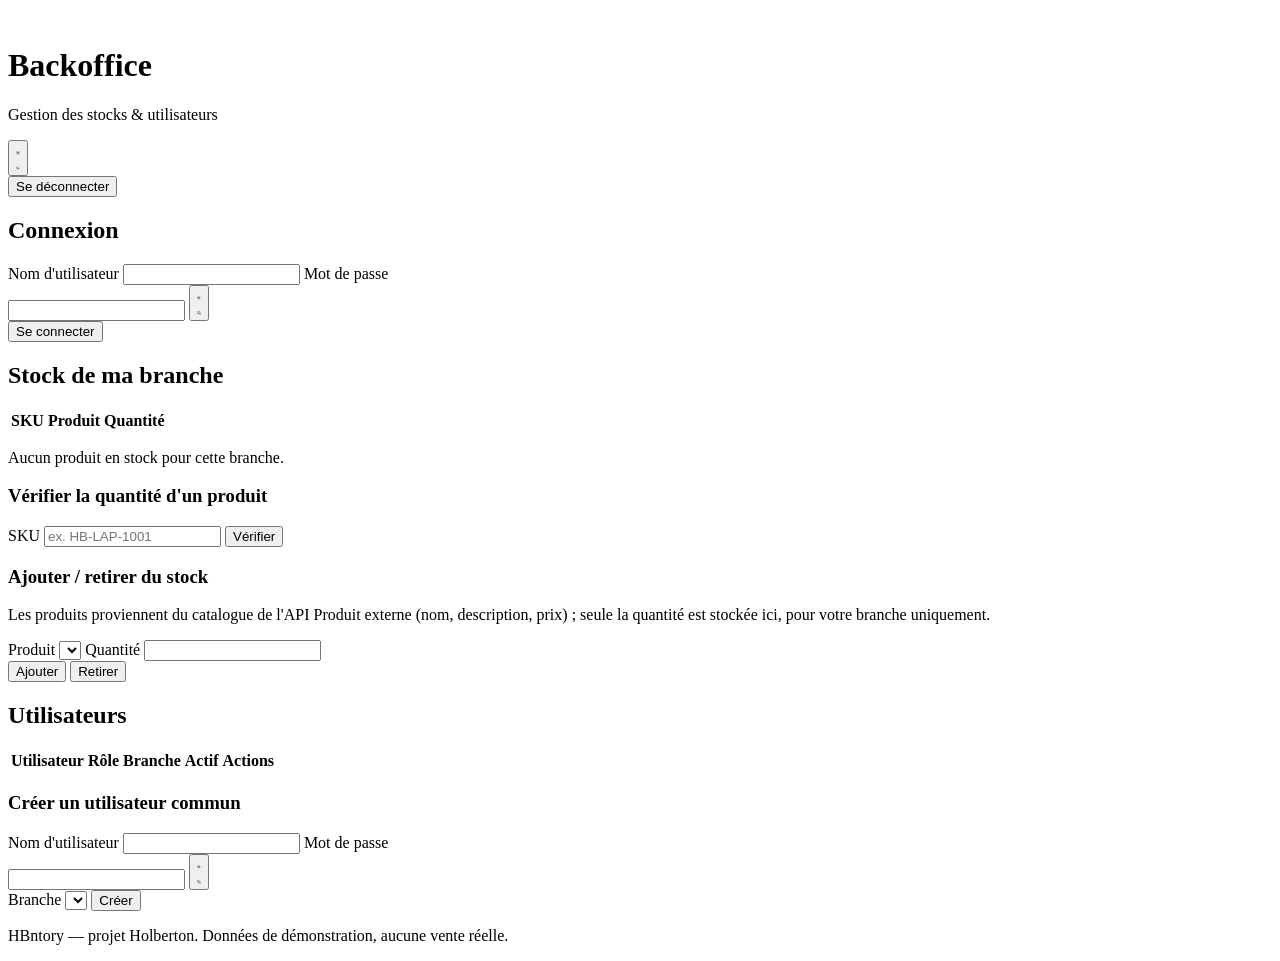
==== backoffice/static/index.html @ 3dfb03be "feat: implement modal for admin actions and enhance user feedback with badges" ====
<!doctype html>
<html lang="fr">
<head>
<meta charset="utf-8">
<meta name="viewport" content="width=device-width, initial-scale=1">
<title>HBntory — Backoffice</title>
<link rel="icon" type="image/svg+xml" href="/static/logo.svg">
<link rel="stylesheet" href="/static/style.css">
</head>
<body>

<header class="site-header">
  <div class="header-inner">
    <div class="brand">
      <img class="brand-mark" src="/static/logo.svg" alt="" aria-hidden="true">
      <div class="brand-text">
        <h1>Backoffice</h1>
        <p class="tagline">Gestion des stocks &amp; utilisateurs</p>
      </div>
    </div>

    <div class="header-actions">
      <button type="button" id="theme-toggle" class="icon-btn" aria-label="Changer de thème">
        <svg class="icon-sun" viewBox="0 0 24 24" fill="none" stroke="currentColor" stroke-width="2" stroke-linecap="round">
          <circle cx="12" cy="12" r="4"/>
          <path d="M12 2v2M12 20v2M4.9 4.9l1.4 1.4M17.7 17.7l1.4 1.4M2 12h2M20 12h2M4.9 19.1l1.4-1.4M17.7 6.3l1.4-1.4"/>
        </svg>
        <svg class="icon-moon" viewBox="0 0 24 24" fill="none" stroke="currentColor" stroke-width="2" stroke-linecap="round" stroke-linejoin="round">
          <path d="M20 14.5A8.5 8.5 0 1 1 9.5 4a7 7 0 0 0 10.5 10.5Z"/>
        </svg>
      </button>

      <div id="user-info" class="hidden user-info">
        <span id="user-label"></span>
        <button id="logout-btn" class="btn-ghost">Se déconnecter</button>
      </div>
    </div>
  </div>
</header>

<main>

  <section id="login-view" class="login-shell">
    <div class="panel login-card">
      <h2>Connexion</h2>
      <form id="login-form">
        <label>Nom d'utilisateur
          <input type="text" id="login-username" autocomplete="username" required>
        </label>
        <label>Mot de passe
          <div class="password-field">
            <input type="password" id="login-password" autocomplete="current-password" required>
            <button type="button" class="toggle-password" data-target="login-password" aria-label="Afficher le mot de passe" aria-pressed="false">
              <svg class="icon-eye" viewBox="0 0 24 24" fill="none" stroke="currentColor" stroke-width="2" stroke-linecap="round" stroke-linejoin="round">
                <path d="M1 12s4-7 11-7 11 7 11 7-4 7-11 7-11-7-11-7Z"/>
                <circle cx="12" cy="12" r="3"/>
              </svg>
              <svg class="icon-eye-off" viewBox="0 0 24 24" fill="none" stroke="currentColor" stroke-width="2" stroke-linecap="round" stroke-linejoin="round">
                <path d="M17.94 17.94A10.94 10.94 0 0 1 12 19c-7 0-11-7-11-7a21.6 21.6 0 0 1 5.06-5.94M9.9 4.24A10.94 10.94 0 0 1 12 4c7 0 11 7 11 7a21.6 21.6 0 0 1-2.16 3.19M1 1l22 22"/>
              </svg>
            </button>
          </div>
        </label>
        <button type="submit">Se connecter</button>
      </form>
      <p id="login-error" class="error"></p>
    </div>
  </section>

  <section id="common-view" class="hidden">
    <div id="branch-banner" class="banner"></div>

    <div class="panel">
      <h2>Stock de ma branche</h2>
      <div class="table-wrap">
        <table id="stock-table">
          <thead><tr><th>SKU</th><th>Produit</th><th>Quantité</th></tr></thead>
          <tbody></tbody>
        </table>
      </div>
      <p id="stock-empty" class="hidden status">Aucun produit en stock pour cette branche.</p>
    </div>

    <div class="panel">
      <h3>Vérifier la quantité d'un produit</h3>
      <form id="check-form" class="inline-form">
        <label>SKU <input type="text" id="check-sku" placeholder="ex. HB-LAP-1001" required></label>
        <button type="submit">Vérifier</button>
      </form>
      <p id="check-result"></p>
    </div>

    <div class="panel">
      <h3>Ajouter / retirer du stock</h3>
      <p class="hint">
        Les produits proviennent du catalogue de l'API Produit externe
        (nom, description, prix) ; seule la quantité est stockée ici, pour
        votre branche uniquement.
      </p>
      <form id="stock-form">
        <label>Produit
          <select id="stock-product" required></select>
        </label>
        <label>Quantité <input type="number" id="stock-quantity" min="1" step="1" required></label>
        <div class="button-row">
          <button type="button" id="stock-add-btn">Ajouter</button>
          <button type="button" id="stock-remove-btn" class="secondary">Retirer</button>
        </div>
      </form>
      <p id="stock-message"></p>
    </div>
  </section>

  <section id="admin-view" class="hidden">
    <div class="panel">
      <h2>Utilisateurs</h2>
      <div class="table-wrap">
        <table id="users-table">
          <thead>
            <tr><th>Utilisateur</th><th>Rôle</th><th>Branche</th><th>Actif</th><th>Actions</th></tr>
          </thead>
          <tbody></tbody>
        </table>
      </div>
      <p id="admin-message"></p>
    </div>

    <div class="panel">
      <h3>Créer un utilisateur commun</h3>
      <form id="create-user-form">
        <label>Nom d'utilisateur <input type="text" id="new-username" required></label>
        <label>Mot de passe
          <div class="password-field">
            <input type="password" id="new-password" minlength="8" required>
            <button type="button" class="toggle-password" data-target="new-password" aria-label="Afficher le mot de passe" aria-pressed="false">
              <svg class="icon-eye" viewBox="0 0 24 24" fill="none" stroke="currentColor" stroke-width="2" stroke-linecap="round" stroke-linejoin="round">
                <path d="M1 12s4-7 11-7 11 7 11 7-4 7-11 7-11-7-11-7Z"/>
                <circle cx="12" cy="12" r="3"/>
              </svg>
              <svg class="icon-eye-off" viewBox="0 0 24 24" fill="none" stroke="currentColor" stroke-width="2" stroke-linecap="round" stroke-linejoin="round">
                <path d="M17.94 17.94A10.94 10.94 0 0 1 12 19c-7 0-11-7-11-7a21.6 21.6 0 0 1 5.06-5.94M9.9 4.24A10.94 10.94 0 0 1 12 4c7 0 11 7 11 7a21.6 21.6 0 0 1-2.16 3.19M1 1l22 22"/>
              </svg>
            </button>
          </div>
        </label>
        <label>Branche <select id="new-branch" required></select></label>
        <button type="submit">Créer</button>
      </form>
      <p id="create-user-message"></p>
    </div>
  </section>

</main>

<dialog id="modal" class="modal">
  <form id="modal-form">
    <h3 id="modal-title"></h3>
    <div id="modal-body"></div>
    <p id="modal-error" class="error"></p>
    <div class="button-row modal-actions">
      <button type="button" id="modal-cancel" class="secondary">Annuler</button>
      <button type="submit" id="modal-confirm-btn">Confirmer</button>
    </div>
  </form>
</dialog>

<footer class="site-footer">
  <p>HBntory — projet Holberton. Données de démonstration, aucune vente réelle.</p>
</footer>

<script src="/static/app.js"></script>
</body>
</html>
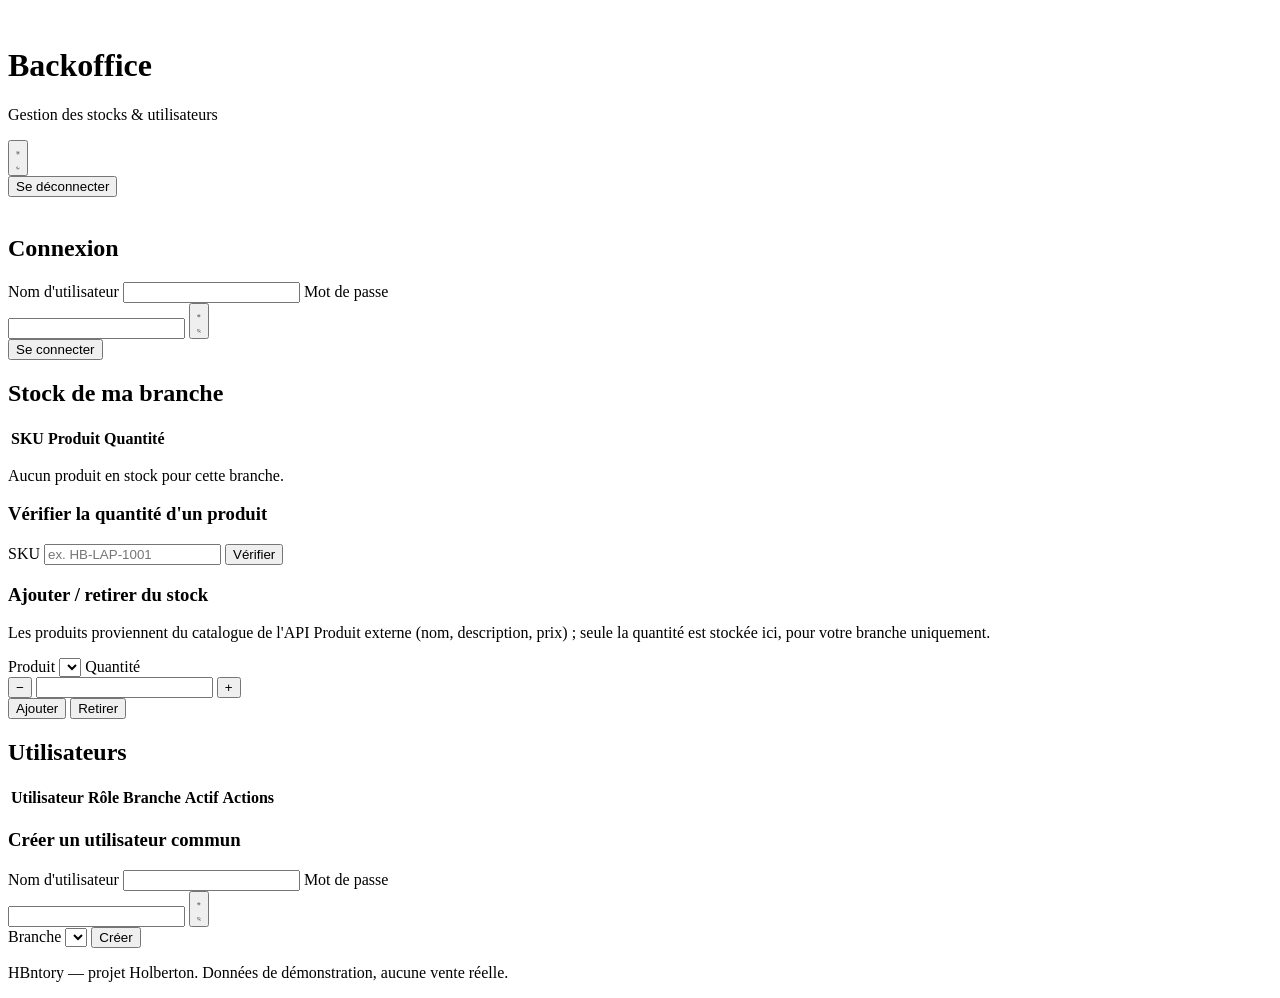
==== commit 43190b1c: "feat: enhance stock management UI with quantity stepper and loading skeletons" ====
--- a/backoffice/static/index.html
+++ b/backoffice/static/index.html
@@ -42,6 +42,7 @@
 
   <section id="login-view" class="login-shell">
     <div class="panel login-card">
+      <img class="login-logo" src="/static/logo.svg" alt="" aria-hidden="true">
       <h2>Connexion</h2>
       <form id="login-form">
         <label>Nom d'utilisateur
@@ -101,7 +102,13 @@
         <label>Produit
           <select id="stock-product" required></select>
         </label>
-        <label>Quantité <input type="number" id="stock-quantity" min="1" step="1" required></label>
+        <label>Quantité
+          <div class="quantity-stepper">
+            <button type="button" class="stepper-btn" id="stock-quantity-dec" aria-label="Diminuer">−</button>
+            <input type="number" id="stock-quantity" min="1" step="1" required>
+            <button type="button" class="stepper-btn" id="stock-quantity-inc" aria-label="Augmenter">+</button>
+          </div>
+        </label>
         <div class="button-row">
           <button type="button" id="stock-add-btn">Ajouter</button>
           <button type="button" id="stock-remove-btn" class="secondary">Retirer</button>
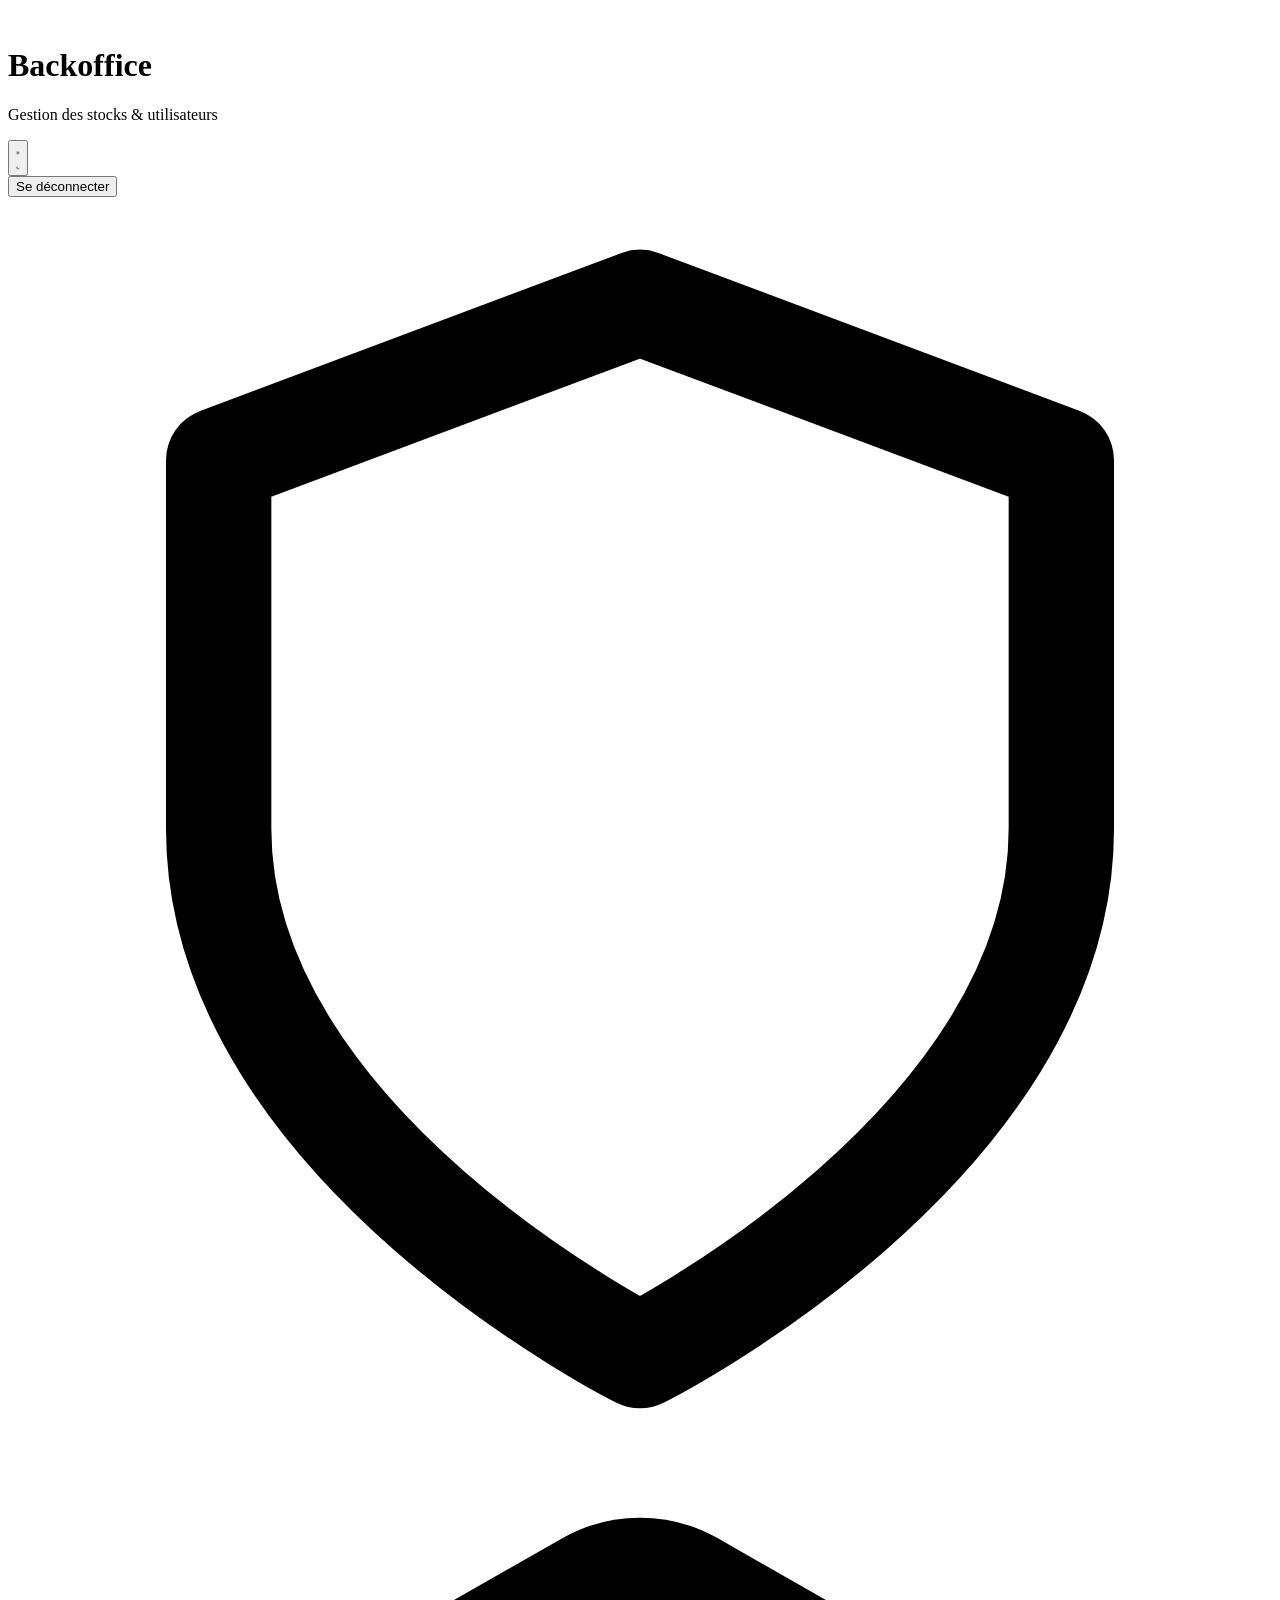
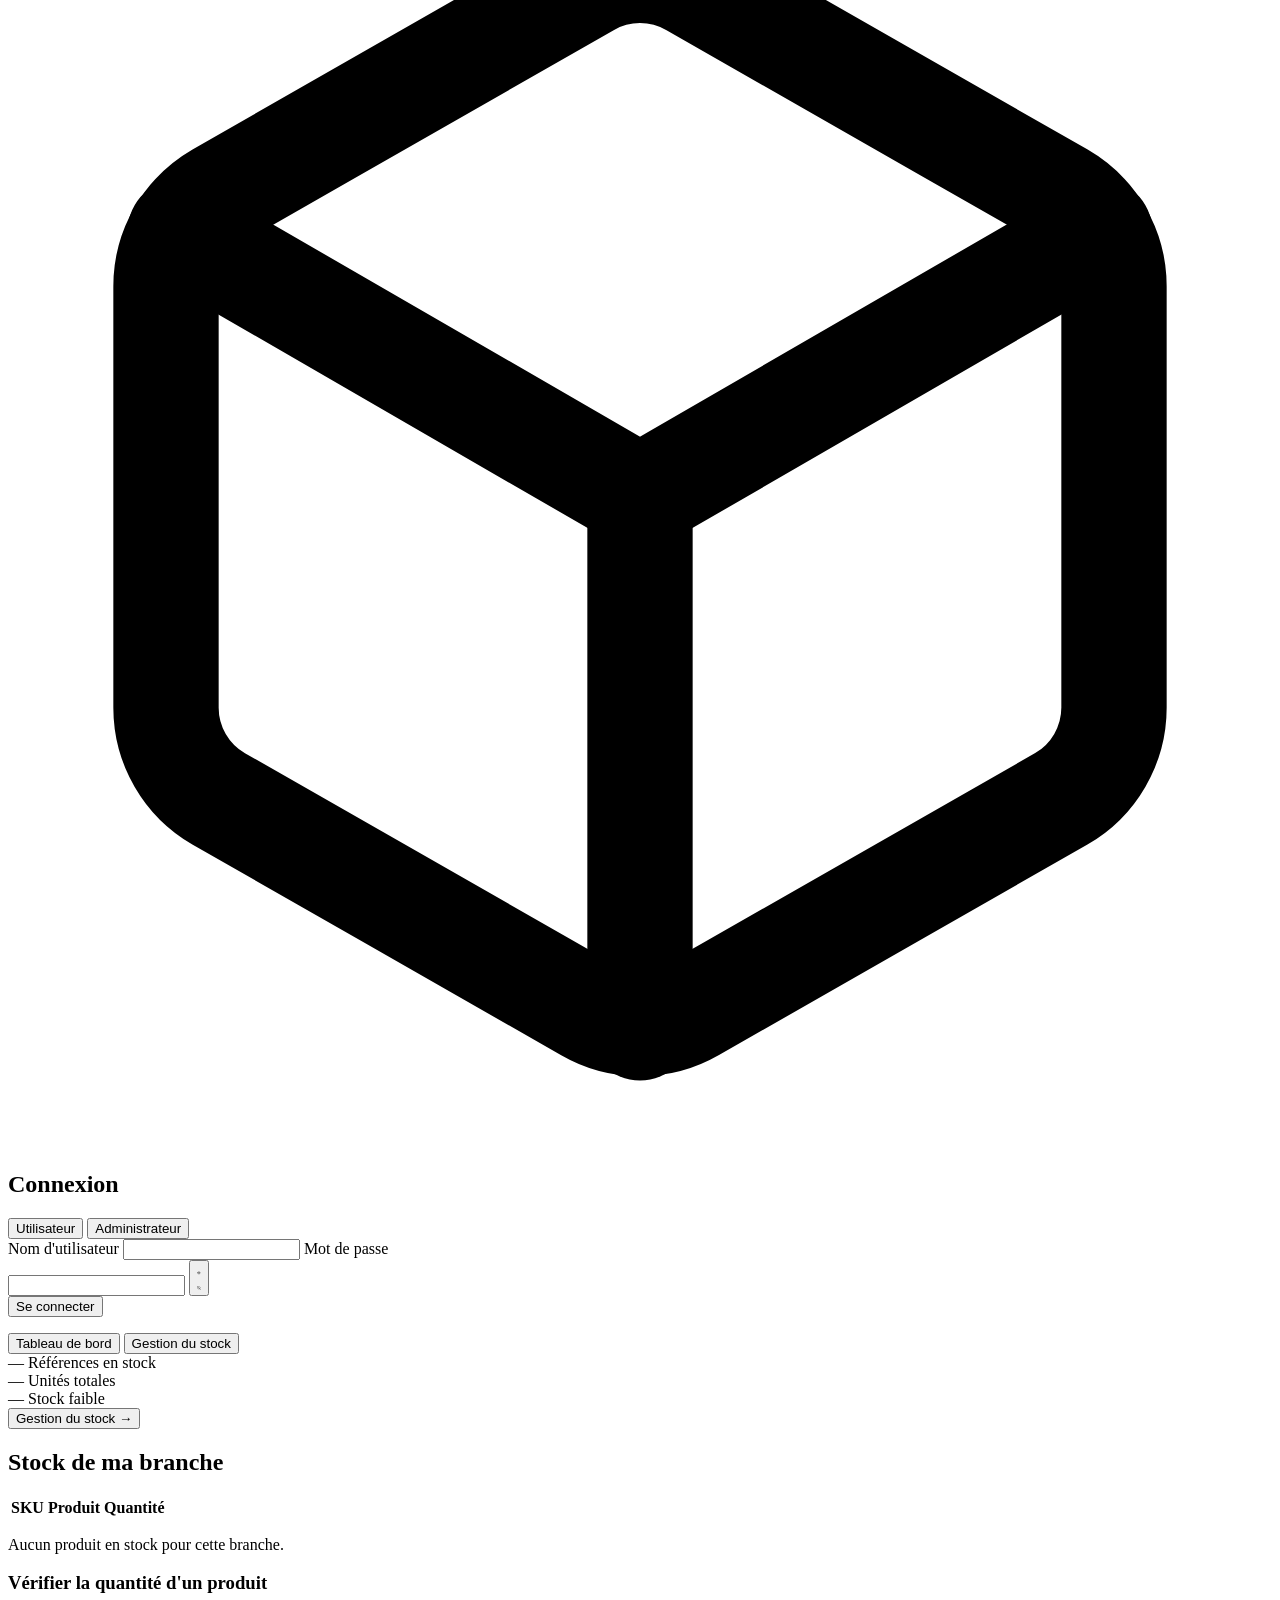
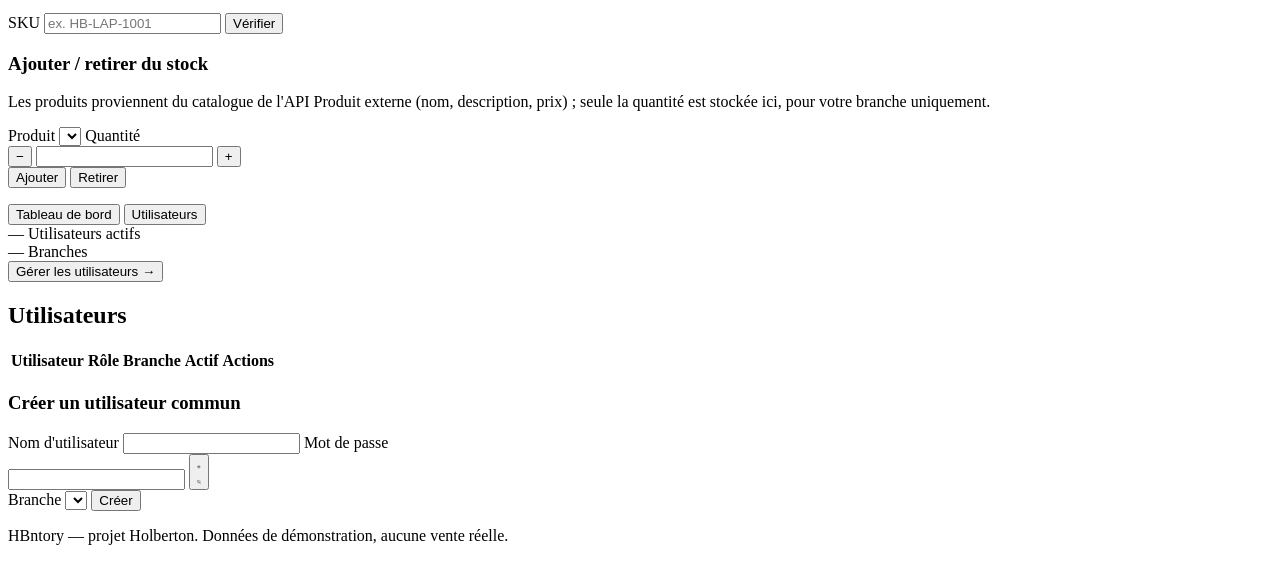
==== commit c4b5987a: "feat: implement login role toggle and section navigation for admin and common users" ====
--- a/backoffice/static/index.html
+++ b/backoffice/static/index.html
@@ -40,10 +40,26 @@
 
 <main>
 
+  <div id="role-banner" class="role-banner hidden">
+    <svg class="role-icon-admin" viewBox="0 0 24 24" fill="none" stroke="currentColor" stroke-width="2" stroke-linecap="round" stroke-linejoin="round">
+      <path d="M12 22s8-4 8-10V5l-8-3-8 3v7c0 6 8 10 8 10z"/>
+    </svg>
+    <svg class="role-icon-common" viewBox="0 0 24 24" fill="none" stroke="currentColor" stroke-width="2" stroke-linecap="round" stroke-linejoin="round">
+      <path d="M21 16V8a2 2 0 0 0-1-1.73l-7-4a2 2 0 0 0-2 0l-7 4A2 2 0 0 0 3 8v8a2 2 0 0 0 1 1.73l7 4a2 2 0 0 0 2 0l7-4A2 2 0 0 0 21 16z"/>
+      <polyline points="3.27 6.96 12 12.01 20.73 6.96"/>
+      <line x1="12" y1="22.08" x2="12" y2="12"/>
+    </svg>
+    <span id="role-banner-text"></span>
+  </div>
+
   <section id="login-view" class="login-shell">
     <div class="panel login-card">
       <img class="login-logo" src="/static/logo.svg" alt="" aria-hidden="true">
       <h2>Connexion</h2>
+      <div class="login-role-toggle" role="group" aria-label="Type de connexion">
+        <button type="button" class="role-toggle-btn active" data-role="user" aria-pressed="true">Utilisateur</button>
+        <button type="button" class="role-toggle-btn" data-role="admin" aria-pressed="false">Administrateur</button>
+      </div>
       <form id="login-form">
         <label>Nom d'utilisateur
           <input type="text" id="login-username" autocomplete="username" required>
@@ -69,91 +85,135 @@
   </section>
 
   <section id="common-view" class="hidden">
-    <div id="branch-banner" class="banner"></div>
-
-    <div class="panel">
-      <h2>Stock de ma branche</h2>
-      <div class="table-wrap">
-        <table id="stock-table">
-          <thead><tr><th>SKU</th><th>Produit</th><th>Quantité</th></tr></thead>
-          <tbody></tbody>
-        </table>
-      </div>
-      <p id="stock-empty" class="hidden status">Aucun produit en stock pour cette branche.</p>
-    </div>
-
-    <div class="panel">
-      <h3>Vérifier la quantité d'un produit</h3>
-      <form id="check-form" class="inline-form">
-        <label>SKU <input type="text" id="check-sku" placeholder="ex. HB-LAP-1001" required></label>
-        <button type="submit">Vérifier</button>
-      </form>
-      <p id="check-result"></p>
-    </div>
-
-    <div class="panel">
-      <h3>Ajouter / retirer du stock</h3>
-      <p class="hint">
-        Les produits proviennent du catalogue de l'API Produit externe
-        (nom, description, prix) ; seule la quantité est stockée ici, pour
-        votre branche uniquement.
-      </p>
-      <form id="stock-form">
-        <label>Produit
-          <select id="stock-product" required></select>
-        </label>
-        <label>Quantité
-          <div class="quantity-stepper">
-            <button type="button" class="stepper-btn" id="stock-quantity-dec" aria-label="Diminuer">−</button>
-            <input type="number" id="stock-quantity" min="1" step="1" required>
-            <button type="button" class="stepper-btn" id="stock-quantity-inc" aria-label="Augmenter">+</button>
+    <nav class="view-nav" id="common-nav">
+      <button type="button" class="nav-btn active" data-view="dashboard">Tableau de bord</button>
+      <button type="button" class="nav-btn" data-view="stock">Gestion du stock</button>
+    </nav>
+
+    <div id="common-page-dashboard" class="view-page">
+      <div class="dashboard-grid">
+        <div class="stat-card">
+          <span class="stat-value" id="stat-common-skus">—</span>
+          <span class="stat-label">Références en stock</span>
+        </div>
+        <div class="stat-card">
+          <span class="stat-value" id="stat-common-units">—</span>
+          <span class="stat-label">Unités totales</span>
+        </div>
+        <div class="stat-card" data-tone="warn">
+          <span class="stat-value" id="stat-common-low">—</span>
+          <span class="stat-label">Stock faible</span>
+        </div>
+      </div>
+      <button type="button" id="go-to-stock-btn">Gestion du stock →</button>
+    </div>
+
+    <div id="common-page-stock" class="view-page hidden">
+      <div class="panel">
+        <h2>Stock de ma branche</h2>
+        <div class="table-wrap">
+          <table id="stock-table">
+            <thead><tr><th>SKU</th><th>Produit</th><th>Quantité</th></tr></thead>
+            <tbody></tbody>
+          </table>
+        </div>
+        <p id="stock-empty" class="hidden status">Aucun produit en stock pour cette branche.</p>
+      </div>
+
+      <div class="panel">
+        <h3>Vérifier la quantité d'un produit</h3>
+        <form id="check-form" class="inline-form">
+          <label>SKU <input type="text" id="check-sku" placeholder="ex. HB-LAP-1001" required></label>
+          <button type="submit">Vérifier</button>
+        </form>
+        <p id="check-result"></p>
+      </div>
+
+      <div class="panel">
+        <h3>Ajouter / retirer du stock</h3>
+        <p class="hint">
+          Les produits proviennent du catalogue de l'API Produit externe
+          (nom, description, prix) ; seule la quantité est stockée ici, pour
+          votre branche uniquement.
+        </p>
+        <form id="stock-form">
+          <label>Produit
+            <select id="stock-product" required></select>
+          </label>
+          <label>Quantité
+            <div class="quantity-stepper">
+              <button type="button" class="stepper-btn" id="stock-quantity-dec" aria-label="Diminuer">−</button>
+              <input type="number" id="stock-quantity" min="1" step="1" required>
+              <button type="button" class="stepper-btn" id="stock-quantity-inc" aria-label="Augmenter">+</button>
+            </div>
+          </label>
+          <div class="button-row">
+            <button type="button" id="stock-add-btn">Ajouter</button>
+            <button type="button" id="stock-remove-btn" class="secondary">Retirer</button>
           </div>
-        </label>
-        <div class="button-row">
-          <button type="button" id="stock-add-btn">Ajouter</button>
-          <button type="button" id="stock-remove-btn" class="secondary">Retirer</button>
-        </div>
-      </form>
-      <p id="stock-message"></p>
+        </form>
+        <p id="stock-message"></p>
+      </div>
     </div>
   </section>
 
   <section id="admin-view" class="hidden">
-    <div class="panel">
-      <h2>Utilisateurs</h2>
-      <div class="table-wrap">
-        <table id="users-table">
-          <thead>
-            <tr><th>Utilisateur</th><th>Rôle</th><th>Branche</th><th>Actif</th><th>Actions</th></tr>
-          </thead>
-          <tbody></tbody>
-        </table>
-      </div>
-      <p id="admin-message"></p>
-    </div>
-
-    <div class="panel">
-      <h3>Créer un utilisateur commun</h3>
-      <form id="create-user-form">
-        <label>Nom d'utilisateur <input type="text" id="new-username" required></label>
-        <label>Mot de passe
-          <div class="password-field">
-            <input type="password" id="new-password" minlength="8" required>
-            <button type="button" class="toggle-password" data-target="new-password" aria-label="Afficher le mot de passe" aria-pressed="false">
-              <svg class="icon-eye" viewBox="0 0 24 24" fill="none" stroke="currentColor" stroke-width="2" stroke-linecap="round" stroke-linejoin="round">
-                <path d="M1 12s4-7 11-7 11 7 11 7-4 7-11 7-11-7-11-7Z"/>
-                <circle cx="12" cy="12" r="3"/>
-              </svg>
-              <svg class="icon-eye-off" viewBox="0 0 24 24" fill="none" stroke="currentColor" stroke-width="2" stroke-linecap="round" stroke-linejoin="round">
-                <path d="M17.94 17.94A10.94 10.94 0 0 1 12 19c-7 0-11-7-11-7a21.6 21.6 0 0 1 5.06-5.94M9.9 4.24A10.94 10.94 0 0 1 12 4c7 0 11 7 11 7a21.6 21.6 0 0 1-2.16 3.19M1 1l22 22"/>
-              </svg>
-            </button>
-          </div>
-        </label>
-        <label>Branche <select id="new-branch" required></select></label>
-        <button type="submit">Créer</button>
-      </form>
-      <p id="create-user-message"></p>
+    <nav class="view-nav" id="admin-nav">
+      <button type="button" class="nav-btn active" data-view="dashboard">Tableau de bord</button>
+      <button type="button" class="nav-btn" data-view="users">Utilisateurs</button>
+    </nav>
+
+    <div id="admin-page-dashboard" class="view-page">
+      <div class="dashboard-grid">
+        <div class="stat-card">
+          <span class="stat-value" id="stat-admin-users">—</span>
+          <span class="stat-label">Utilisateurs actifs</span>
+        </div>
+        <div class="stat-card">
+          <span class="stat-value" id="stat-admin-branches">—</span>
+          <span class="stat-label">Branches</span>
+        </div>
+      </div>
+      <button type="button" id="go-to-users-btn">Gérer les utilisateurs →</button>
+    </div>
+
+    <div id="admin-page-users" class="view-page hidden">
+      <div class="panel">
+        <h2>Utilisateurs</h2>
+        <div class="table-wrap">
+          <table id="users-table">
+            <thead>
+              <tr><th>Utilisateur</th><th>Rôle</th><th>Branche</th><th>Actif</th><th>Actions</th></tr>
+            </thead>
+            <tbody></tbody>
+          </table>
+        </div>
+        <p id="admin-message"></p>
+      </div>
+
+      <div class="panel">
+        <h3>Créer un utilisateur commun</h3>
+        <form id="create-user-form">
+          <label>Nom d'utilisateur <input type="text" id="new-username" required></label>
+          <label>Mot de passe
+            <div class="password-field">
+              <input type="password" id="new-password" minlength="8" required>
+              <button type="button" class="toggle-password" data-target="new-password" aria-label="Afficher le mot de passe" aria-pressed="false">
+                <svg class="icon-eye" viewBox="0 0 24 24" fill="none" stroke="currentColor" stroke-width="2" stroke-linecap="round" stroke-linejoin="round">
+                  <path d="M1 12s4-7 11-7 11 7 11 7-4 7-11 7-11-7-11-7Z"/>
+                  <circle cx="12" cy="12" r="3"/>
+                </svg>
+                <svg class="icon-eye-off" viewBox="0 0 24 24" fill="none" stroke="currentColor" stroke-width="2" stroke-linecap="round" stroke-linejoin="round">
+                  <path d="M17.94 17.94A10.94 10.94 0 0 1 12 19c-7 0-11-7-11-7a21.6 21.6 0 0 1 5.06-5.94M9.9 4.24A10.94 10.94 0 0 1 12 4c7 0 11 7 11 7a21.6 21.6 0 0 1-2.16 3.19M1 1l22 22"/>
+                </svg>
+              </button>
+            </div>
+          </label>
+          <label>Branche <select id="new-branch" required></select></label>
+          <button type="submit">Créer</button>
+        </form>
+        <p id="create-user-message"></p>
+      </div>
     </div>
   </section>
 
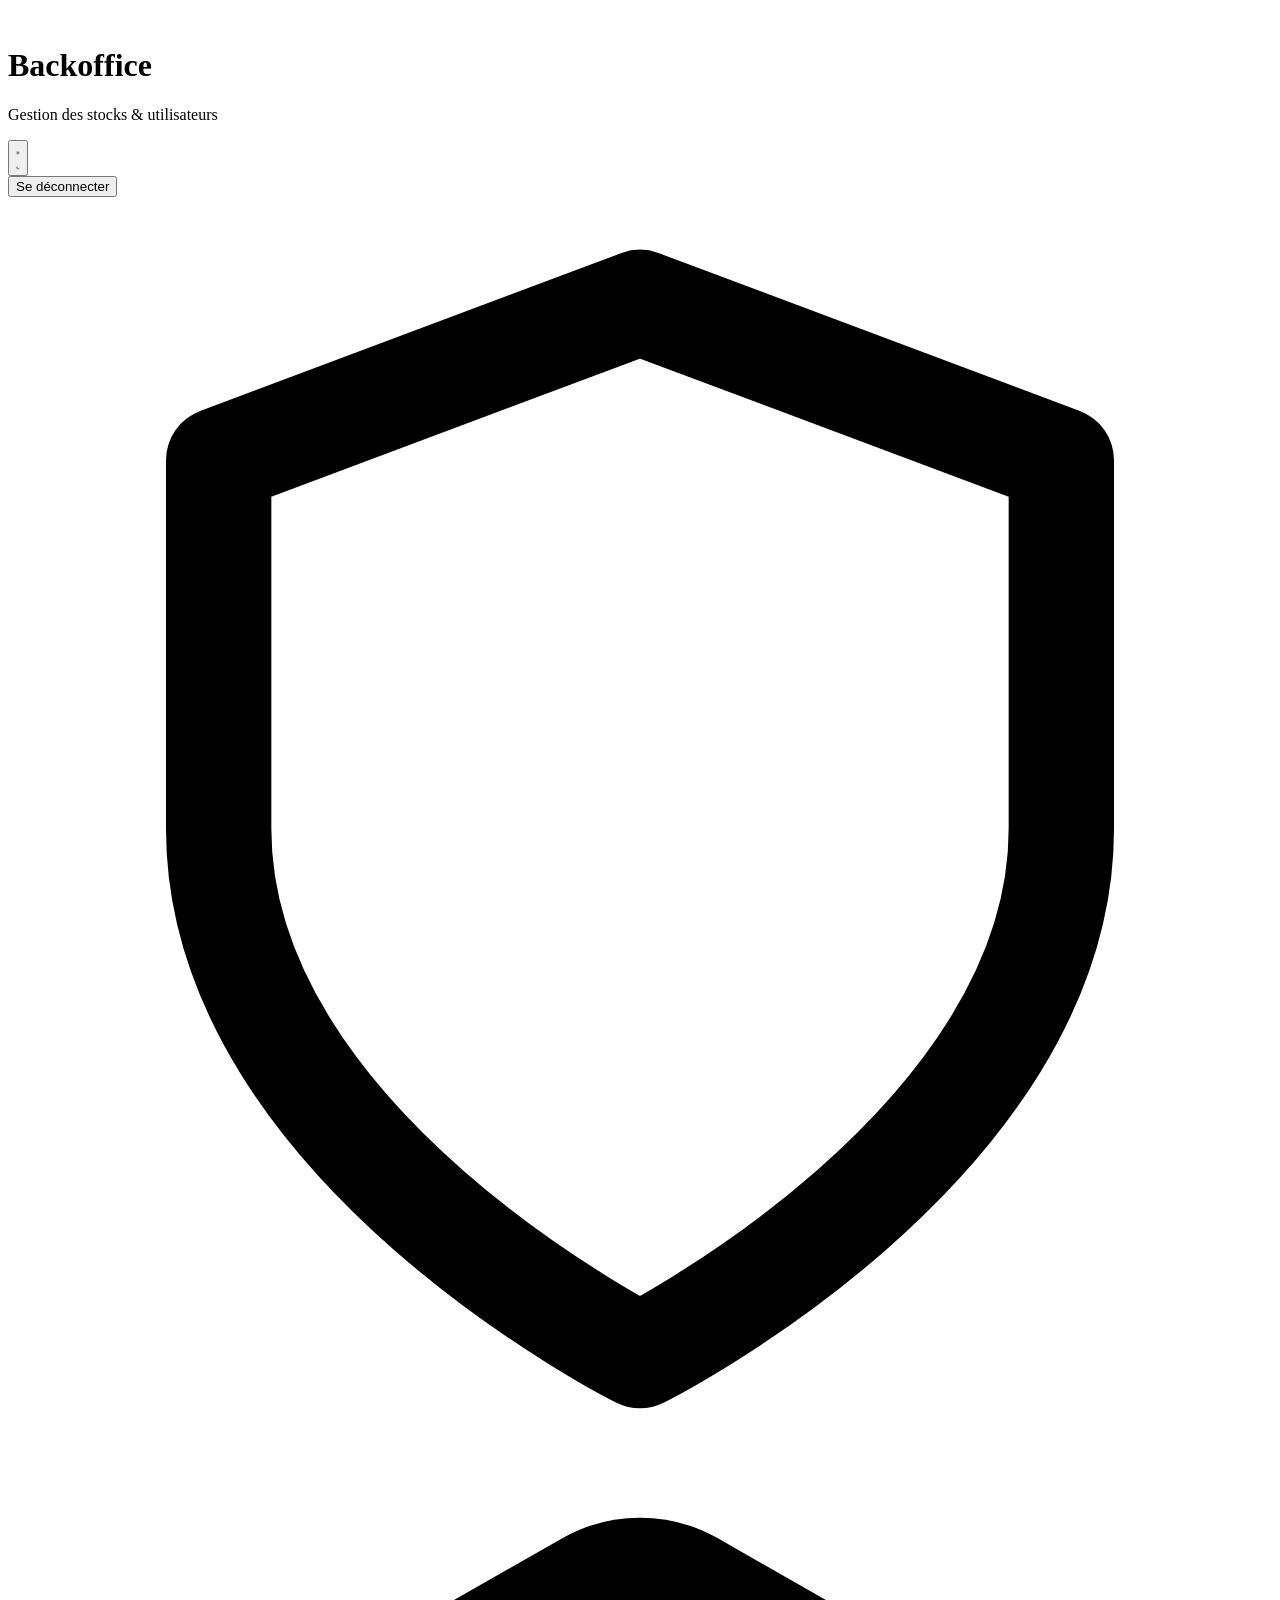
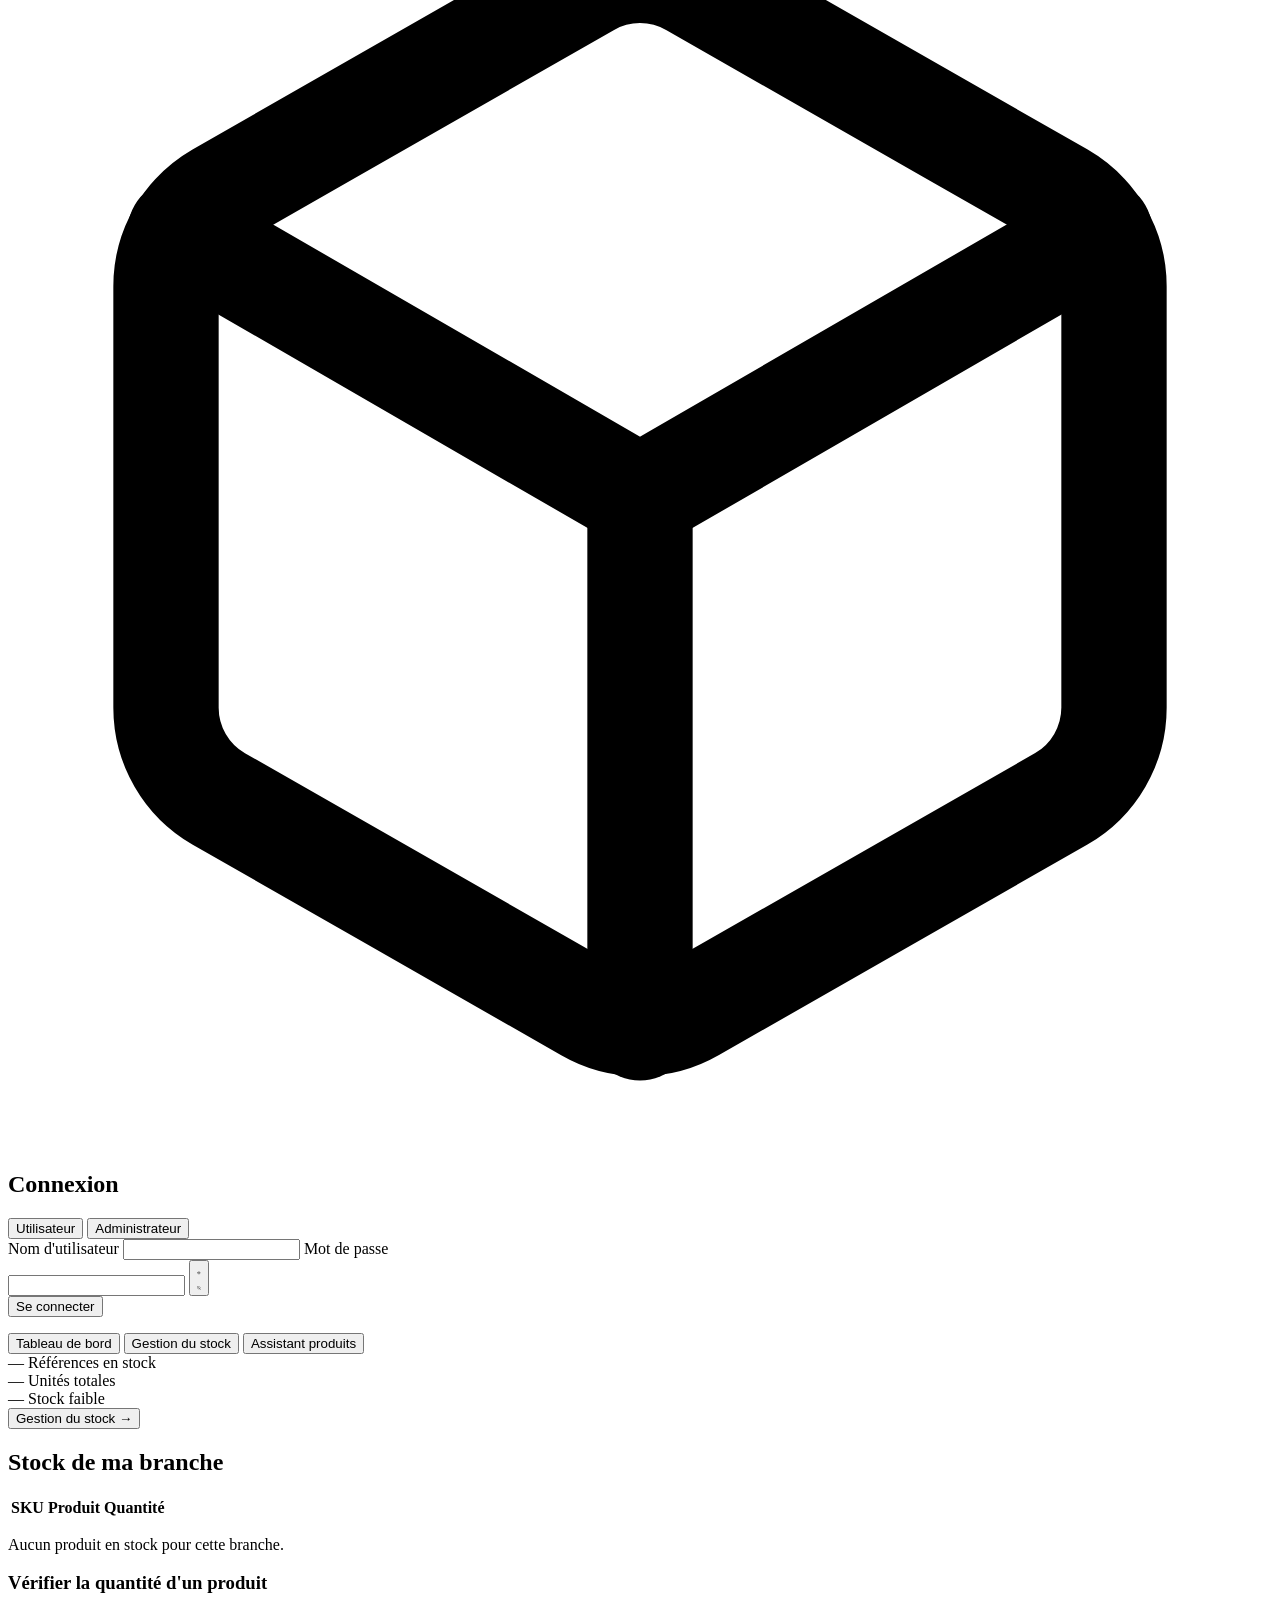
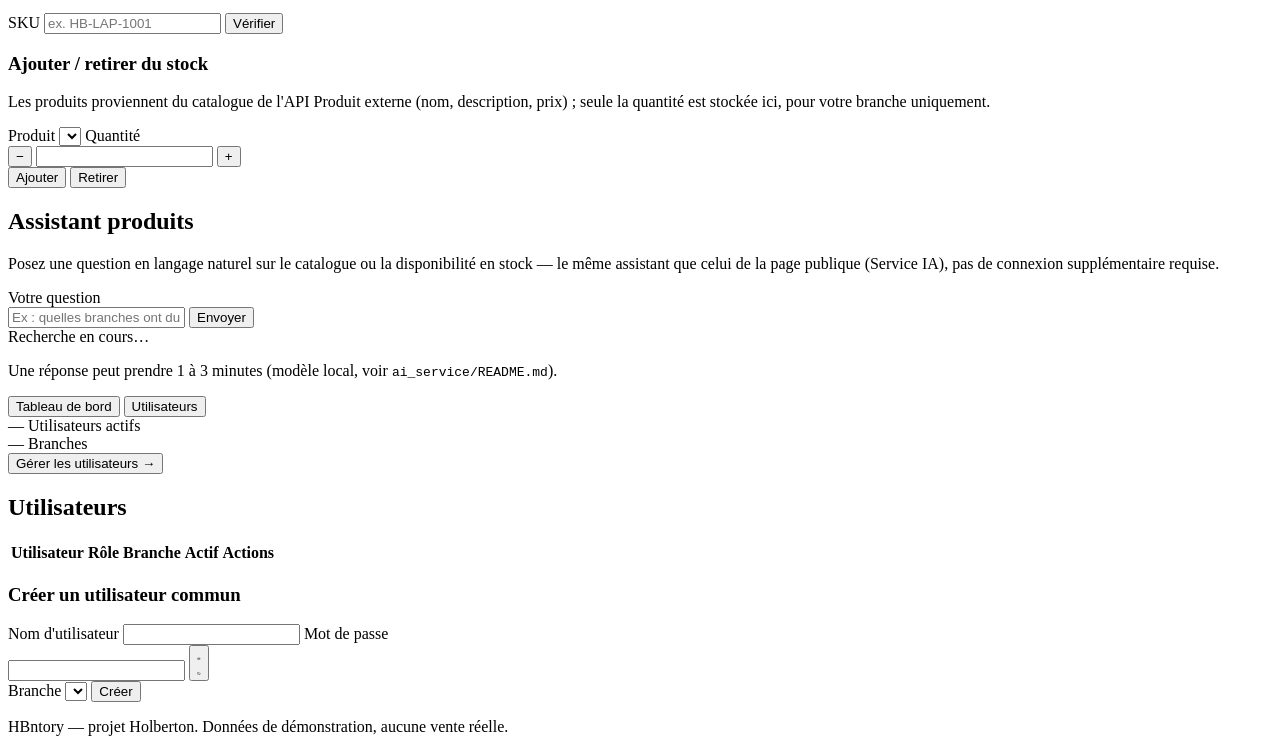
==== commit 318db2e5: "feat: add product assistant feature with AI service integration" ====
--- a/backoffice/static/index.html
+++ b/backoffice/static/index.html
@@ -88,6 +88,7 @@
     <nav class="view-nav" id="common-nav">
       <button type="button" class="nav-btn active" data-view="dashboard">Tableau de bord</button>
       <button type="button" class="nav-btn" data-view="stock">Gestion du stock</button>
+      <button type="button" class="nav-btn" data-view="assistant">Assistant produits</button>
     </nav>
 
     <div id="common-page-dashboard" class="view-page">
@@ -155,6 +156,43 @@
         <p id="stock-message"></p>
       </div>
     </div>
+
+    <div id="common-page-assistant" class="view-page hidden">
+      <div class="panel">
+        <h2>Assistant produits</h2>
+        <p class="hint">
+          Posez une question en langage naturel sur le catalogue ou la
+          disponibilité en stock — le même assistant que celui de la page
+          publique (Service IA), pas de connexion supplémentaire requise.
+        </p>
+
+        <form id="assistant-form">
+          <label for="assistant-question">Votre question</label>
+          <div class="input-row">
+            <input
+              type="text"
+              id="assistant-question"
+              placeholder="Ex : quelles branches ont du stock du produit HB-LAP-1001 ?"
+              autocomplete="off"
+              required
+            >
+            <button type="submit" id="assistant-submit-btn">Envoyer</button>
+          </div>
+        </form>
+
+        <div id="assistant-loading" class="hidden status">
+          <span class="status-dots" aria-hidden="true"><i></i><i></i><i></i></span>
+          Recherche en cours…
+        </div>
+        <p id="assistant-error" class="error hidden" role="alert"></p>
+        <div id="assistant-answer" class="hidden answer-box" aria-live="polite"></div>
+
+        <p class="hint" style="margin-top:1rem">
+          Une réponse peut prendre 1 à 3 minutes (modèle local, voir
+          <code>ai_service/README.md</code>).
+        </p>
+      </div>
+    </div>
   </section>
 
   <section id="admin-view" class="hidden">
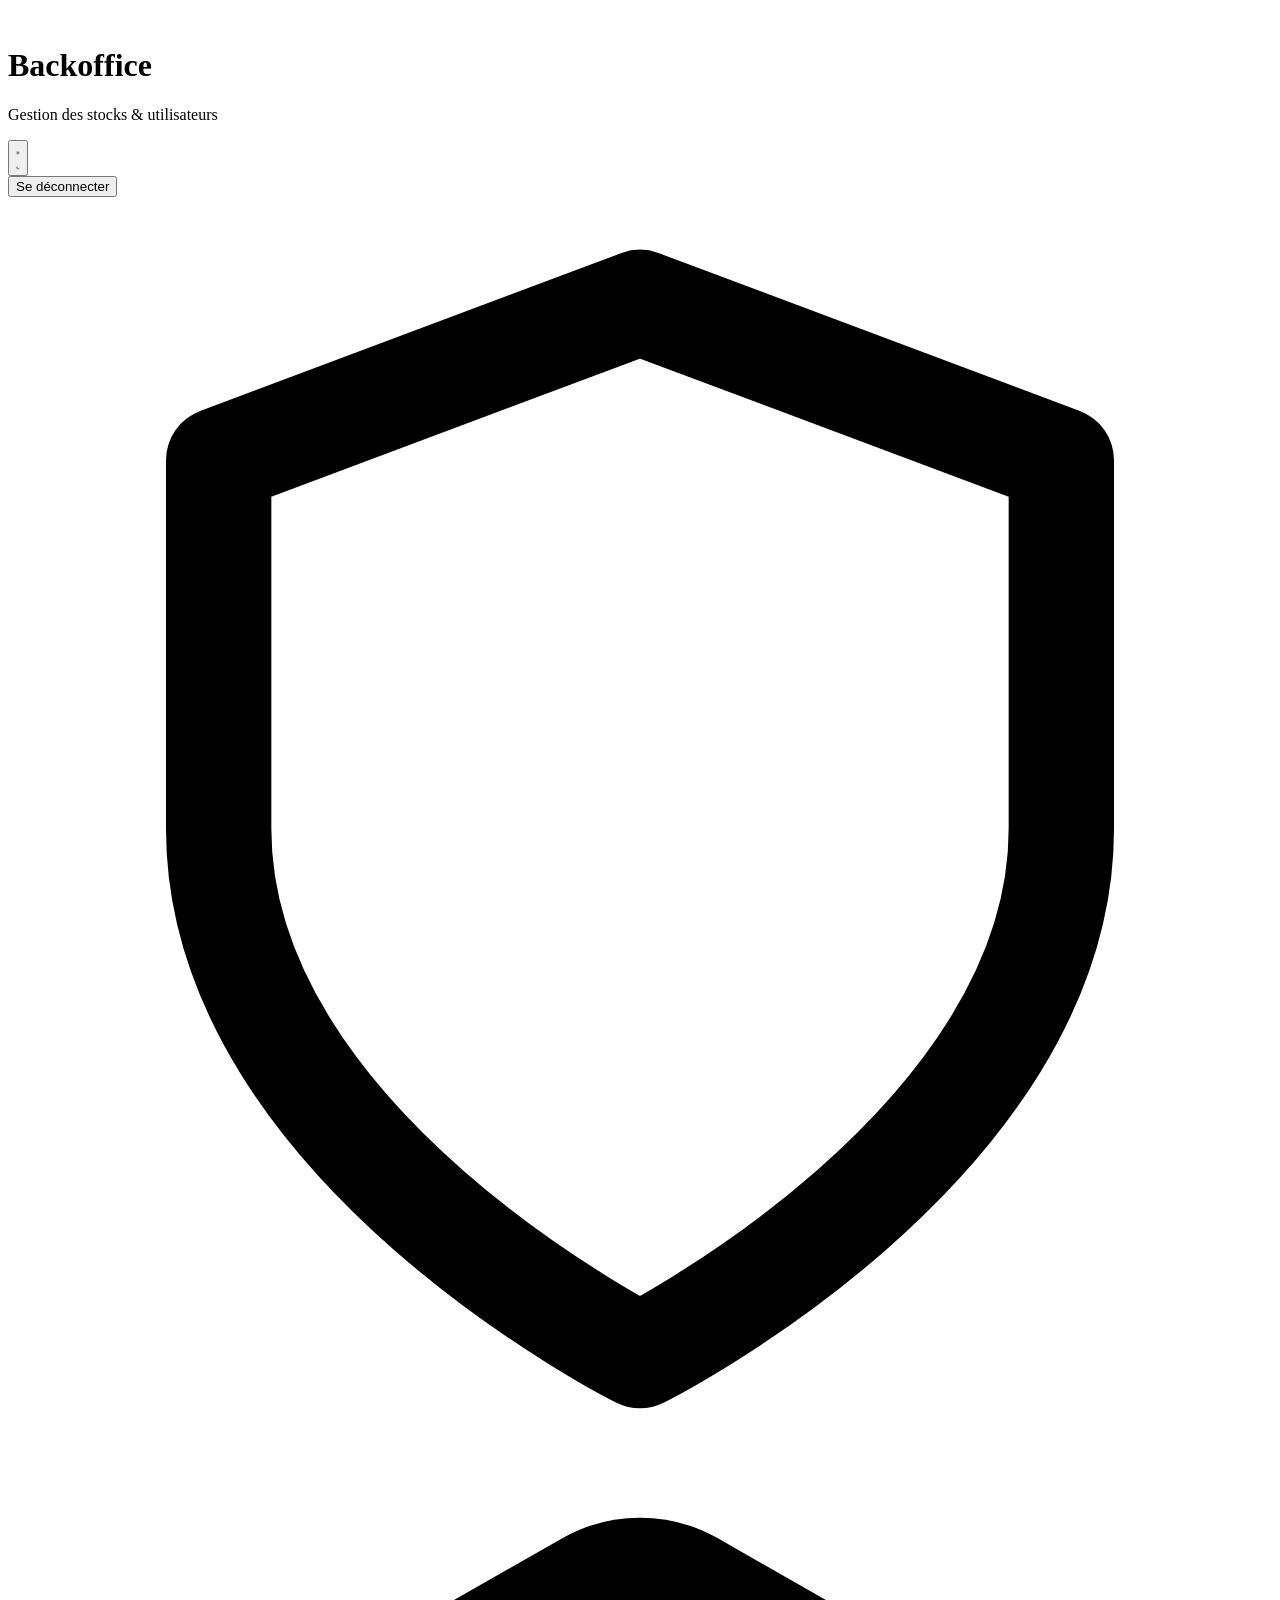
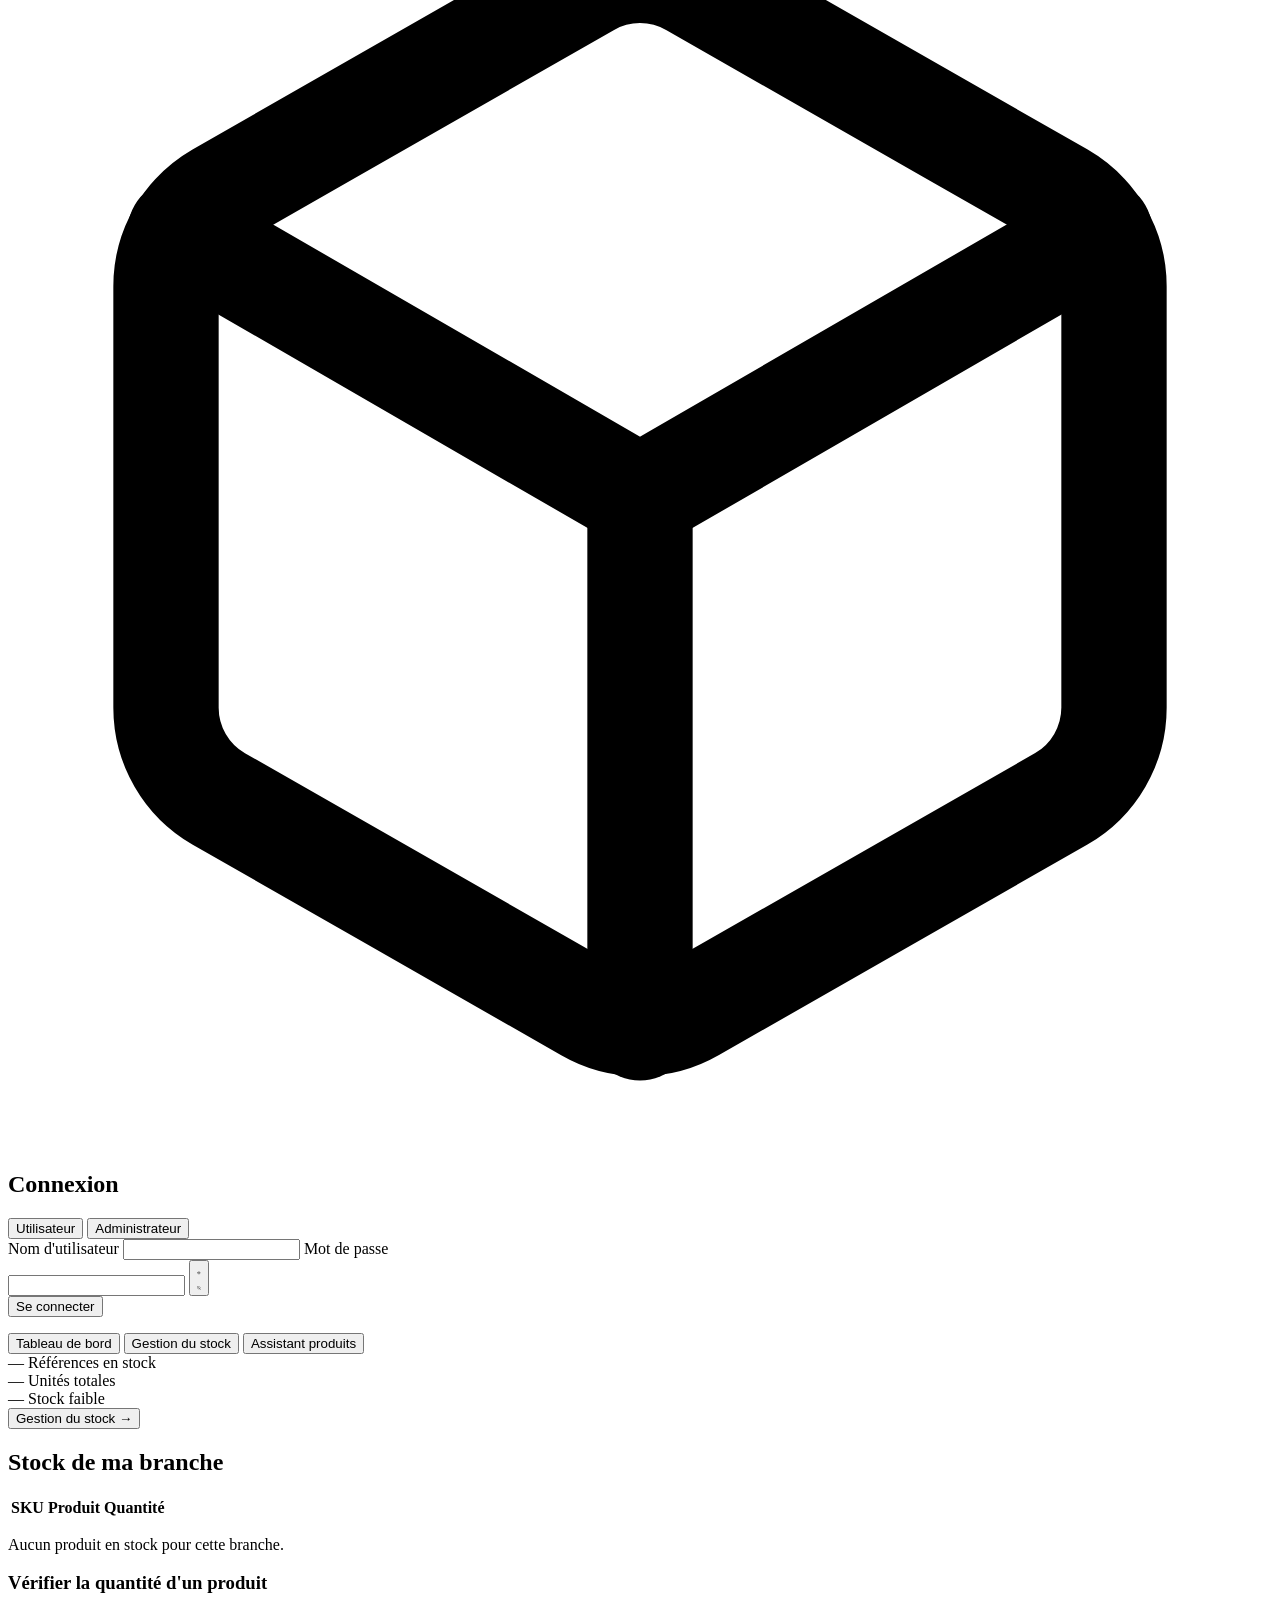
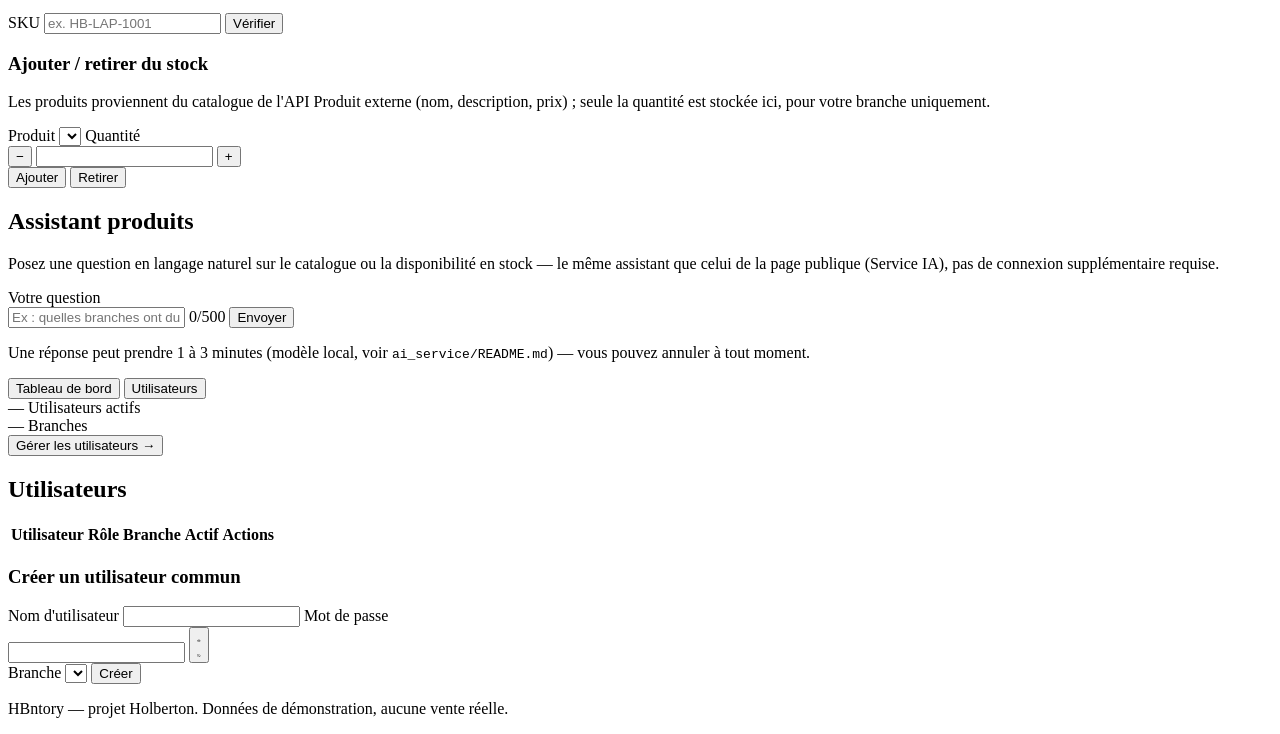
==== commit 82cfe082: "feat: implement chat assistant feature with user interaction and response handling" ====
--- a/backoffice/static/index.html
+++ b/backoffice/static/index.html
@@ -8,6 +8,8 @@
 <link rel="stylesheet" href="/static/style.css">
 </head>
 <body>
+
+<div class="aurora" aria-hidden="true"></div>
 
 <header class="site-header">
   <div class="header-inner">
@@ -93,15 +95,15 @@
 
     <div id="common-page-dashboard" class="view-page">
       <div class="dashboard-grid">
-        <div class="stat-card">
+        <div class="stat-card" style="--i:0">
           <span class="stat-value" id="stat-common-skus">—</span>
           <span class="stat-label">Références en stock</span>
         </div>
-        <div class="stat-card">
+        <div class="stat-card" style="--i:1">
           <span class="stat-value" id="stat-common-units">—</span>
           <span class="stat-label">Unités totales</span>
         </div>
-        <div class="stat-card" data-tone="warn">
+        <div class="stat-card" data-tone="warn" style="--i:2">
           <span class="stat-value" id="stat-common-low">—</span>
           <span class="stat-label">Stock faible</span>
         </div>
@@ -166,6 +168,8 @@
           publique (Service IA), pas de connexion supplémentaire requise.
         </p>
 
+        <div id="assistant-thread" class="chat-thread" aria-live="polite"></div>
+
         <form id="assistant-form">
           <label for="assistant-question">Votre question</label>
           <div class="input-row">
@@ -174,23 +178,17 @@
               id="assistant-question"
               placeholder="Ex : quelles branches ont du stock du produit HB-LAP-1001 ?"
               autocomplete="off"
+              maxlength="500"
               required
             >
+            <span id="assistant-question-count" class="char-count">0/500</span>
             <button type="submit" id="assistant-submit-btn">Envoyer</button>
           </div>
-        </form>
-
-        <div id="assistant-loading" class="hidden status">
-          <span class="status-dots" aria-hidden="true"><i></i><i></i><i></i></span>
-          Recherche en cours…
-        </div>
-        <p id="assistant-error" class="error hidden" role="alert"></p>
-        <div id="assistant-answer" class="hidden answer-box" aria-live="polite"></div>
-
-        <p class="hint" style="margin-top:1rem">
-          Une réponse peut prendre 1 à 3 minutes (modèle local, voir
-          <code>ai_service/README.md</code>).
-        </p>
+          <p class="hint">
+            Une réponse peut prendre 1 à 3 minutes (modèle local, voir
+            <code>ai_service/README.md</code>) — vous pouvez annuler à tout moment.
+          </p>
+        </form>
       </div>
     </div>
   </section>
@@ -203,11 +201,11 @@
 
     <div id="admin-page-dashboard" class="view-page">
       <div class="dashboard-grid">
-        <div class="stat-card">
+        <div class="stat-card" style="--i:0">
           <span class="stat-value" id="stat-admin-users">—</span>
           <span class="stat-label">Utilisateurs actifs</span>
         </div>
-        <div class="stat-card">
+        <div class="stat-card" style="--i:1">
           <span class="stat-value" id="stat-admin-branches">—</span>
           <span class="stat-label">Branches</span>
         </div>
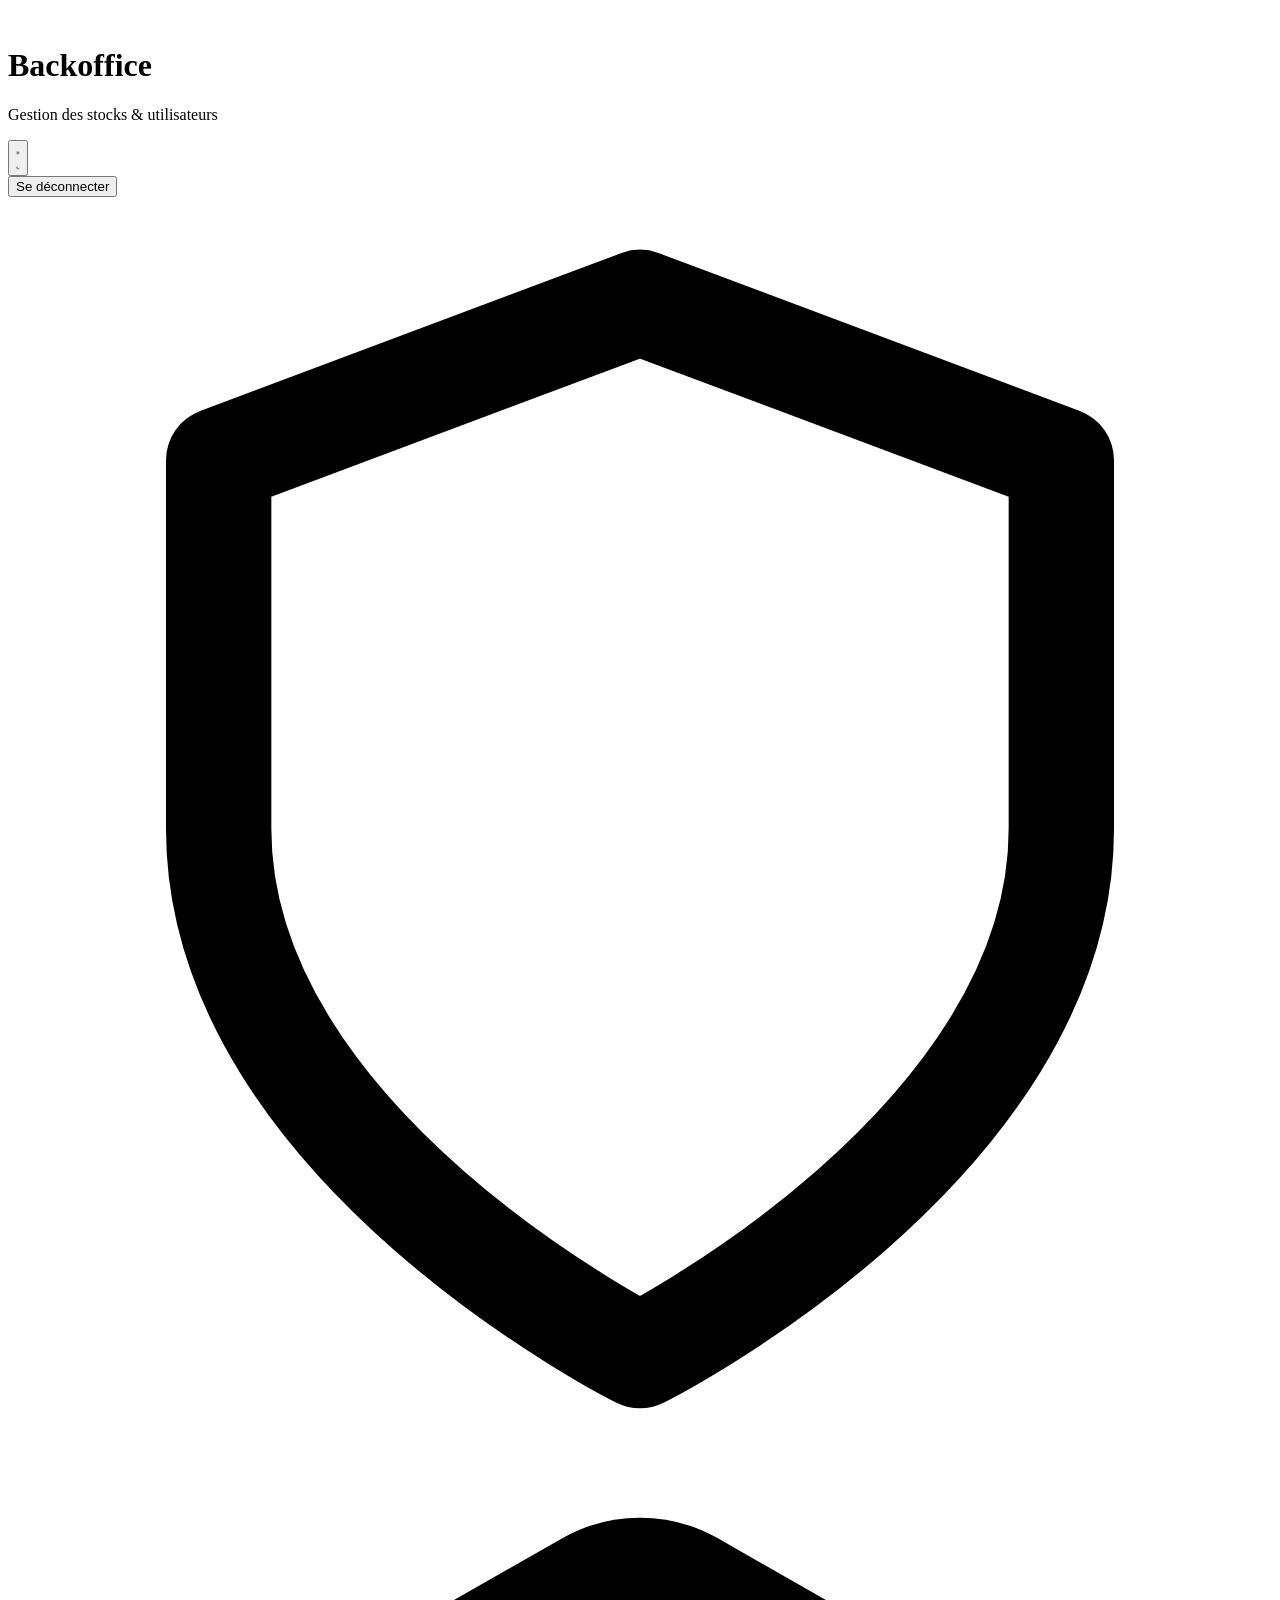
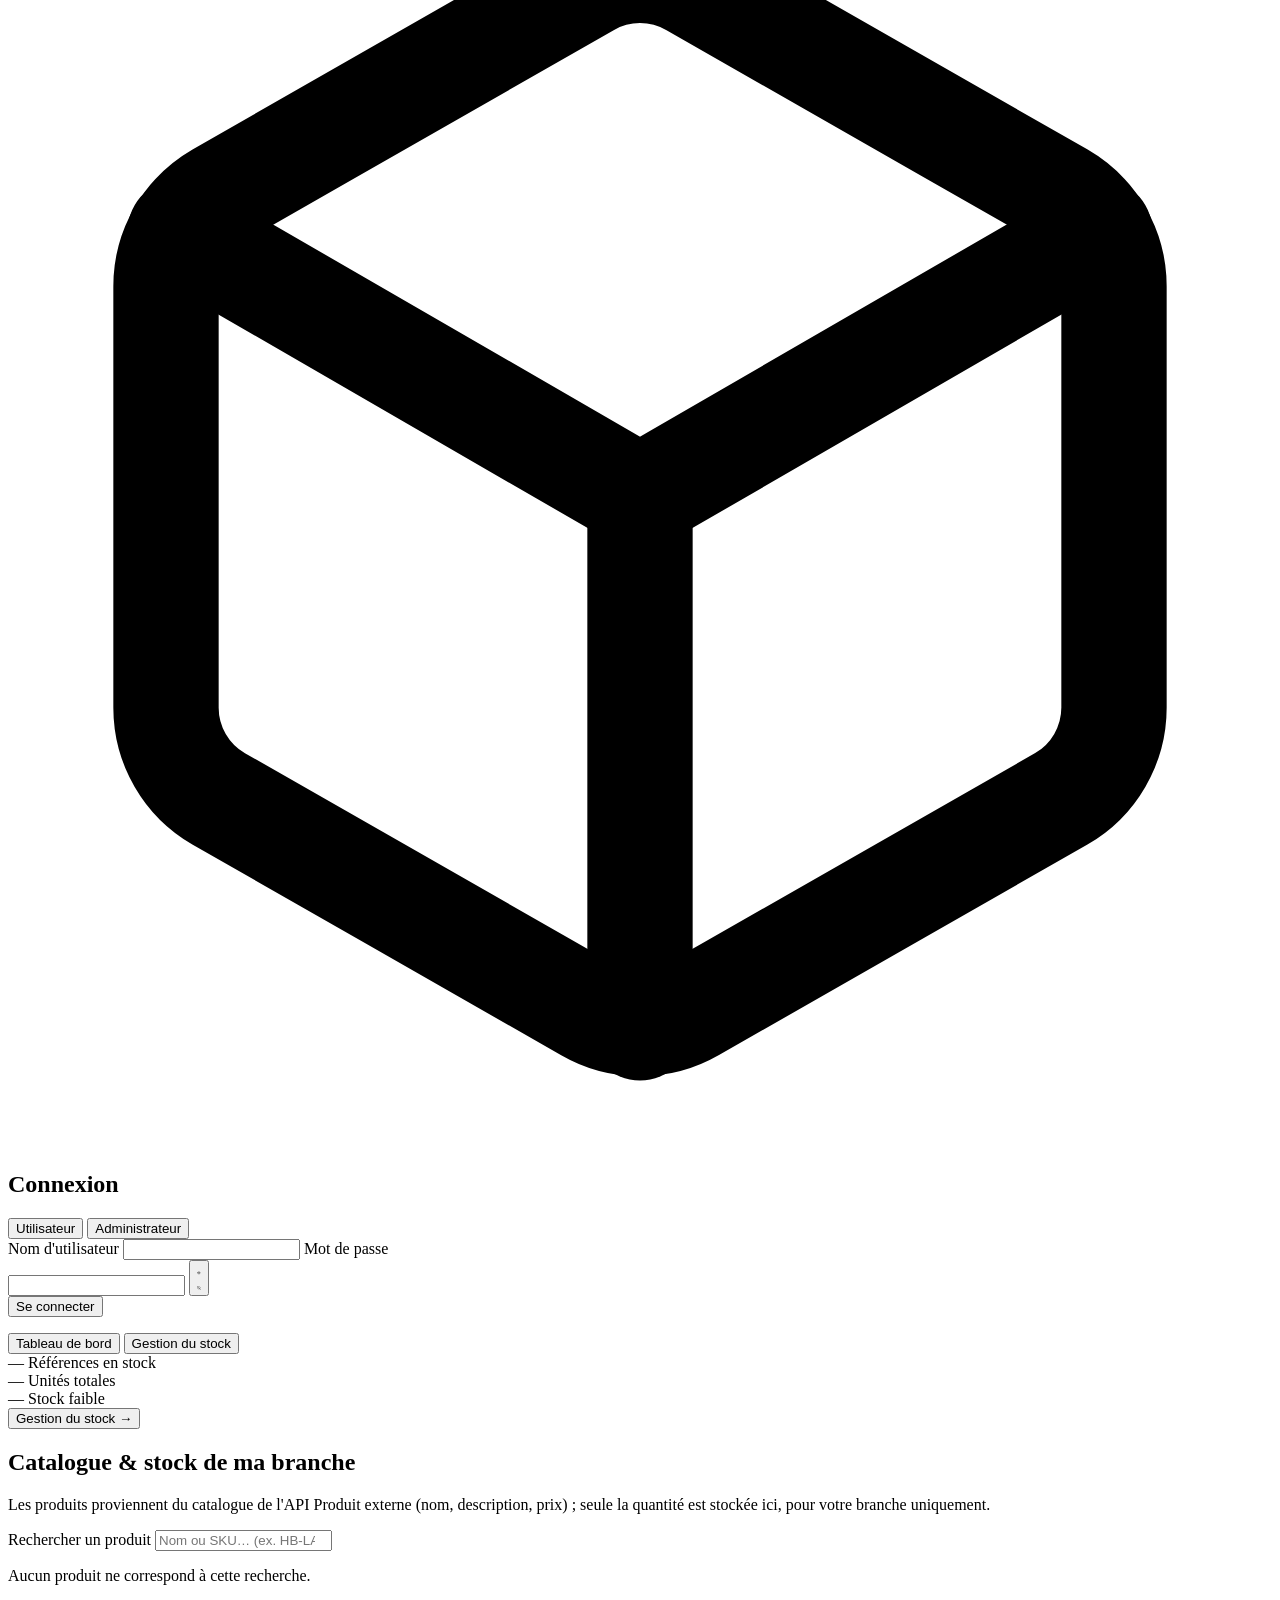
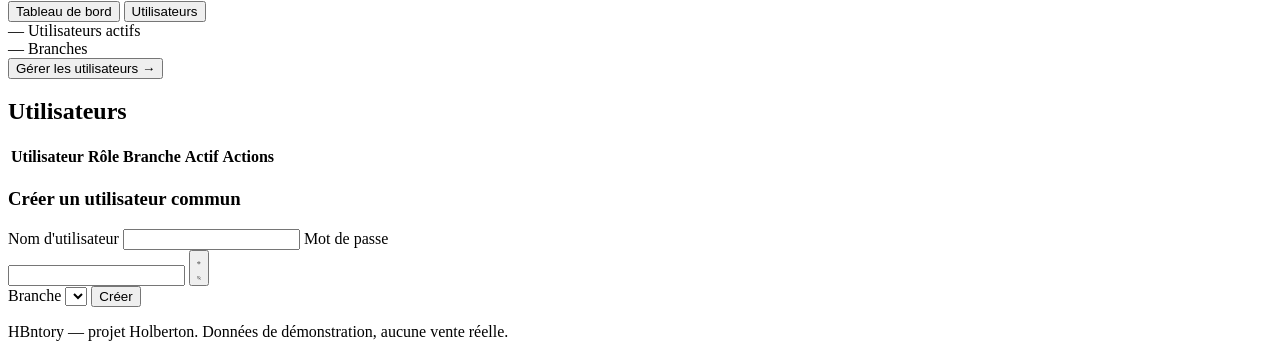
==== commit 74111f92: "feat: replace stock forms with per-product catalog cards" ====
--- a/backoffice/static/index.html
+++ b/backoffice/static/index.html
@@ -8,8 +8,6 @@
 <link rel="stylesheet" href="/static/style.css">
 </head>
 <body>
-
-<div class="aurora" aria-hidden="true"></div>
 
 <header class="site-header">
   <div class="header-inner">
@@ -90,20 +88,19 @@
     <nav class="view-nav" id="common-nav">
       <button type="button" class="nav-btn active" data-view="dashboard">Tableau de bord</button>
       <button type="button" class="nav-btn" data-view="stock">Gestion du stock</button>
-      <button type="button" class="nav-btn" data-view="assistant">Assistant produits</button>
     </nav>
 
     <div id="common-page-dashboard" class="view-page">
       <div class="dashboard-grid">
-        <div class="stat-card" style="--i:0">
+        <div class="stat-card">
           <span class="stat-value" id="stat-common-skus">—</span>
           <span class="stat-label">Références en stock</span>
         </div>
-        <div class="stat-card" style="--i:1">
+        <div class="stat-card">
           <span class="stat-value" id="stat-common-units">—</span>
           <span class="stat-label">Unités totales</span>
         </div>
-        <div class="stat-card" data-tone="warn" style="--i:2">
+        <div class="stat-card" data-tone="warn">
           <span class="stat-value" id="stat-common-low">—</span>
           <span class="stat-label">Stock faible</span>
         </div>
@@ -113,82 +110,18 @@
 
     <div id="common-page-stock" class="view-page hidden">
       <div class="panel">
-        <h2>Stock de ma branche</h2>
-        <div class="table-wrap">
-          <table id="stock-table">
-            <thead><tr><th>SKU</th><th>Produit</th><th>Quantité</th></tr></thead>
-            <tbody></tbody>
-          </table>
-        </div>
-        <p id="stock-empty" class="hidden status">Aucun produit en stock pour cette branche.</p>
-      </div>
-
-      <div class="panel">
-        <h3>Vérifier la quantité d'un produit</h3>
-        <form id="check-form" class="inline-form">
-          <label>SKU <input type="text" id="check-sku" placeholder="ex. HB-LAP-1001" required></label>
-          <button type="submit">Vérifier</button>
-        </form>
-        <p id="check-result"></p>
-      </div>
-
-      <div class="panel">
-        <h3>Ajouter / retirer du stock</h3>
+        <h2>Catalogue &amp; stock de ma branche</h2>
         <p class="hint">
           Les produits proviennent du catalogue de l'API Produit externe
           (nom, description, prix) ; seule la quantité est stockée ici, pour
           votre branche uniquement.
         </p>
-        <form id="stock-form">
-          <label>Produit
-            <select id="stock-product" required></select>
-          </label>
-          <label>Quantité
-            <div class="quantity-stepper">
-              <button type="button" class="stepper-btn" id="stock-quantity-dec" aria-label="Diminuer">−</button>
-              <input type="number" id="stock-quantity" min="1" step="1" required>
-              <button type="button" class="stepper-btn" id="stock-quantity-inc" aria-label="Augmenter">+</button>
-            </div>
-          </label>
-          <div class="button-row">
-            <button type="button" id="stock-add-btn">Ajouter</button>
-            <button type="button" id="stock-remove-btn" class="secondary">Retirer</button>
-          </div>
-        </form>
-        <p id="stock-message"></p>
-      </div>
-    </div>
-
-    <div id="common-page-assistant" class="view-page hidden">
-      <div class="panel">
-        <h2>Assistant produits</h2>
-        <p class="hint">
-          Posez une question en langage naturel sur le catalogue ou la
-          disponibilité en stock — le même assistant que celui de la page
-          publique (Service IA), pas de connexion supplémentaire requise.
-        </p>
-
-        <div id="assistant-thread" class="chat-thread" aria-live="polite"></div>
-
-        <form id="assistant-form">
-          <label for="assistant-question">Votre question</label>
-          <div class="input-row">
-            <input
-              type="text"
-              id="assistant-question"
-              placeholder="Ex : quelles branches ont du stock du produit HB-LAP-1001 ?"
-              autocomplete="off"
-              maxlength="500"
-              required
-            >
-            <span id="assistant-question-count" class="char-count">0/500</span>
-            <button type="submit" id="assistant-submit-btn">Envoyer</button>
-          </div>
-          <p class="hint">
-            Une réponse peut prendre 1 à 3 minutes (modèle local, voir
-            <code>ai_service/README.md</code>) — vous pouvez annuler à tout moment.
-          </p>
-        </form>
+        <label class="catalog-search-label" for="stock-catalog-search">
+          Rechercher un produit
+          <input type="search" id="stock-catalog-search" placeholder="Nom ou SKU… (ex. HB-LAP-1001)">
+        </label>
+        <div id="stock-catalog-grid" class="catalog-grid"></div>
+        <p id="stock-catalog-empty" class="hidden status">Aucun produit ne correspond à cette recherche.</p>
       </div>
     </div>
   </section>
@@ -201,11 +134,11 @@
 
     <div id="admin-page-dashboard" class="view-page">
       <div class="dashboard-grid">
-        <div class="stat-card" style="--i:0">
+        <div class="stat-card">
           <span class="stat-value" id="stat-admin-users">—</span>
           <span class="stat-label">Utilisateurs actifs</span>
         </div>
-        <div class="stat-card" style="--i:1">
+        <div class="stat-card">
           <span class="stat-value" id="stat-admin-branches">—</span>
           <span class="stat-label">Branches</span>
         </div>
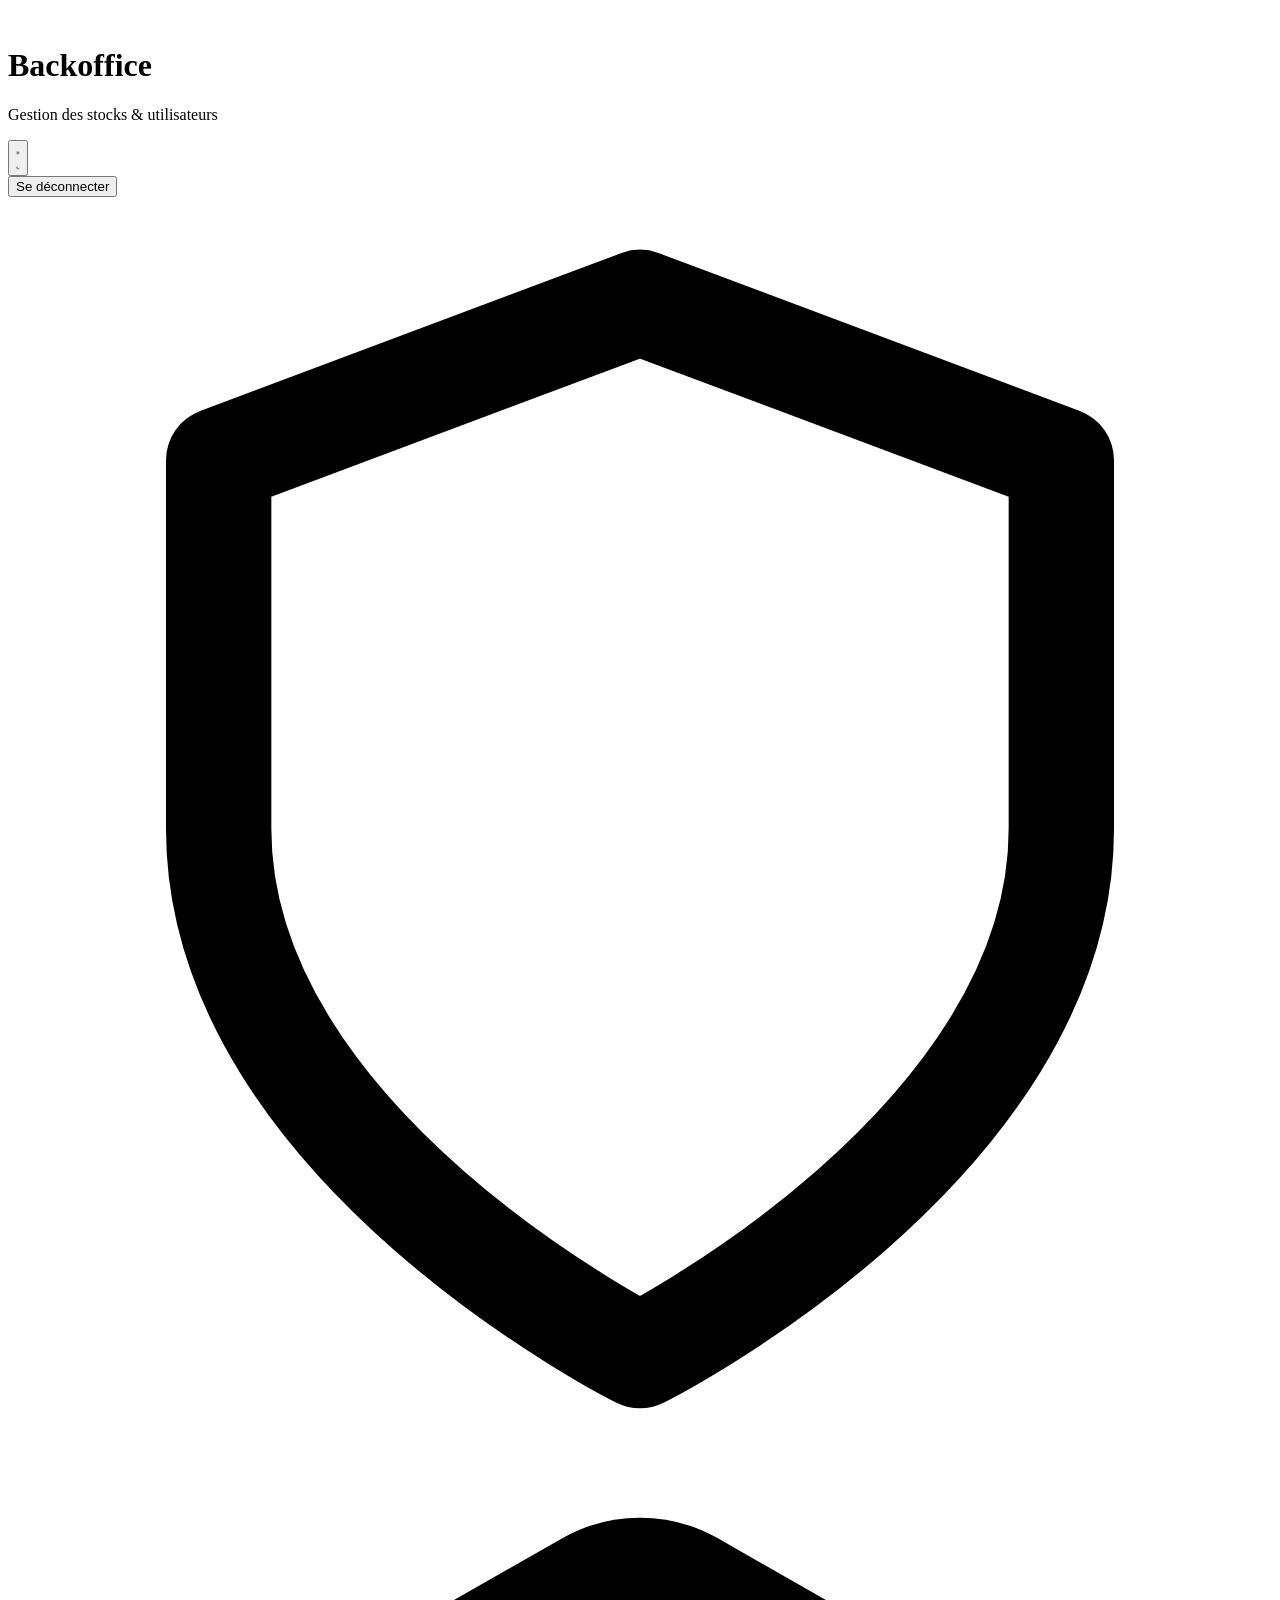
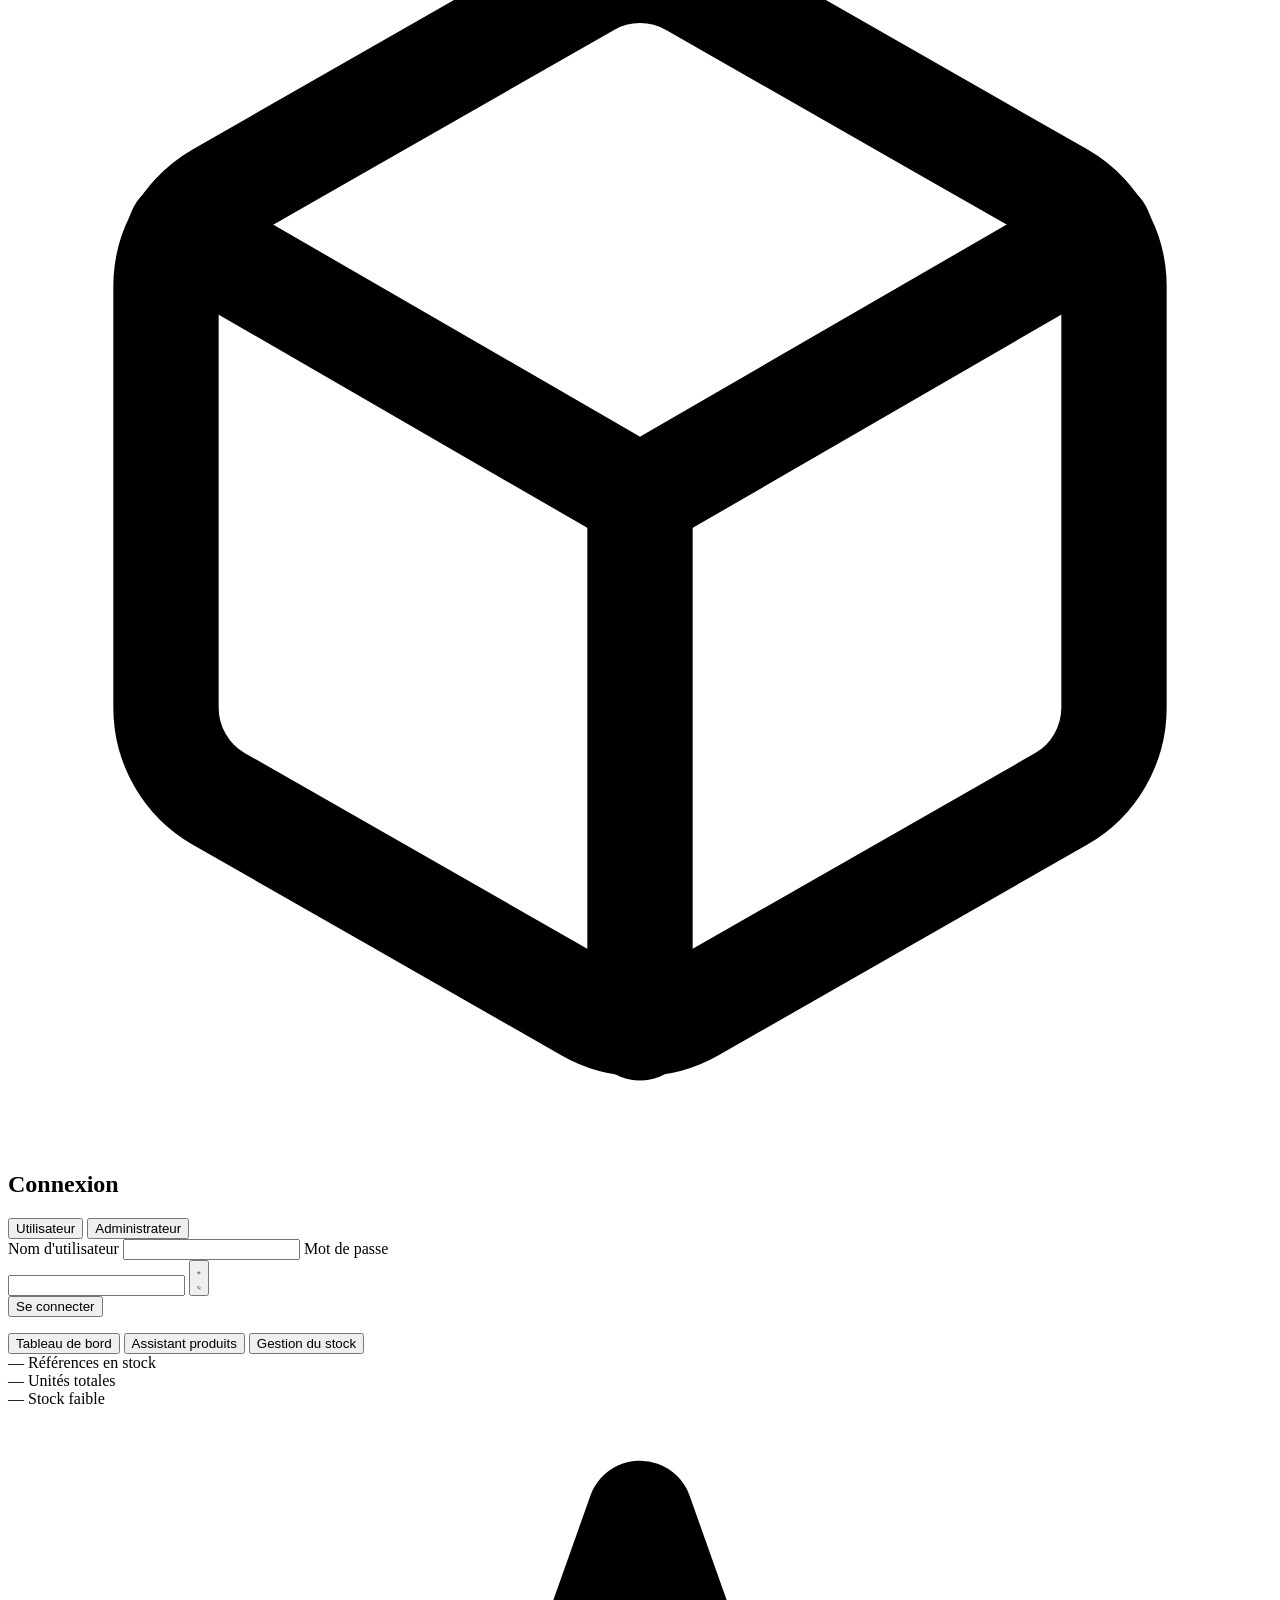
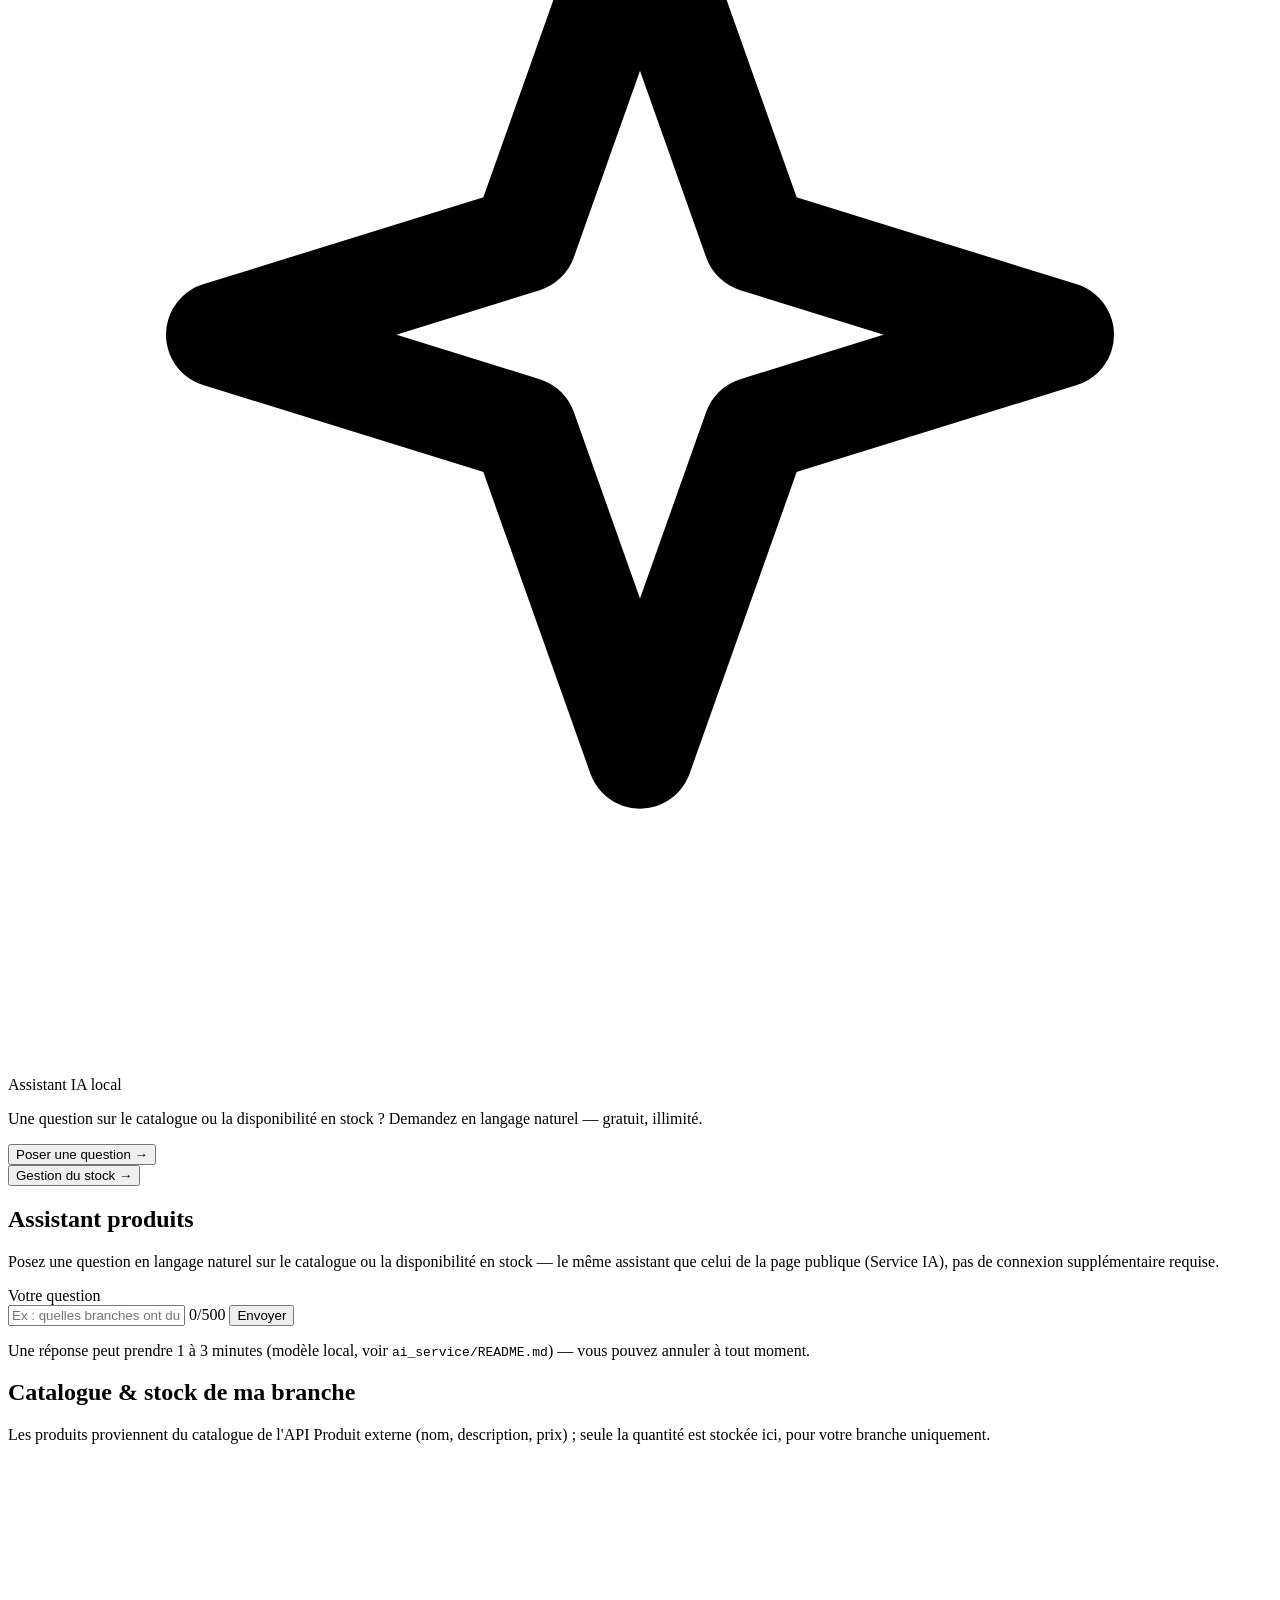
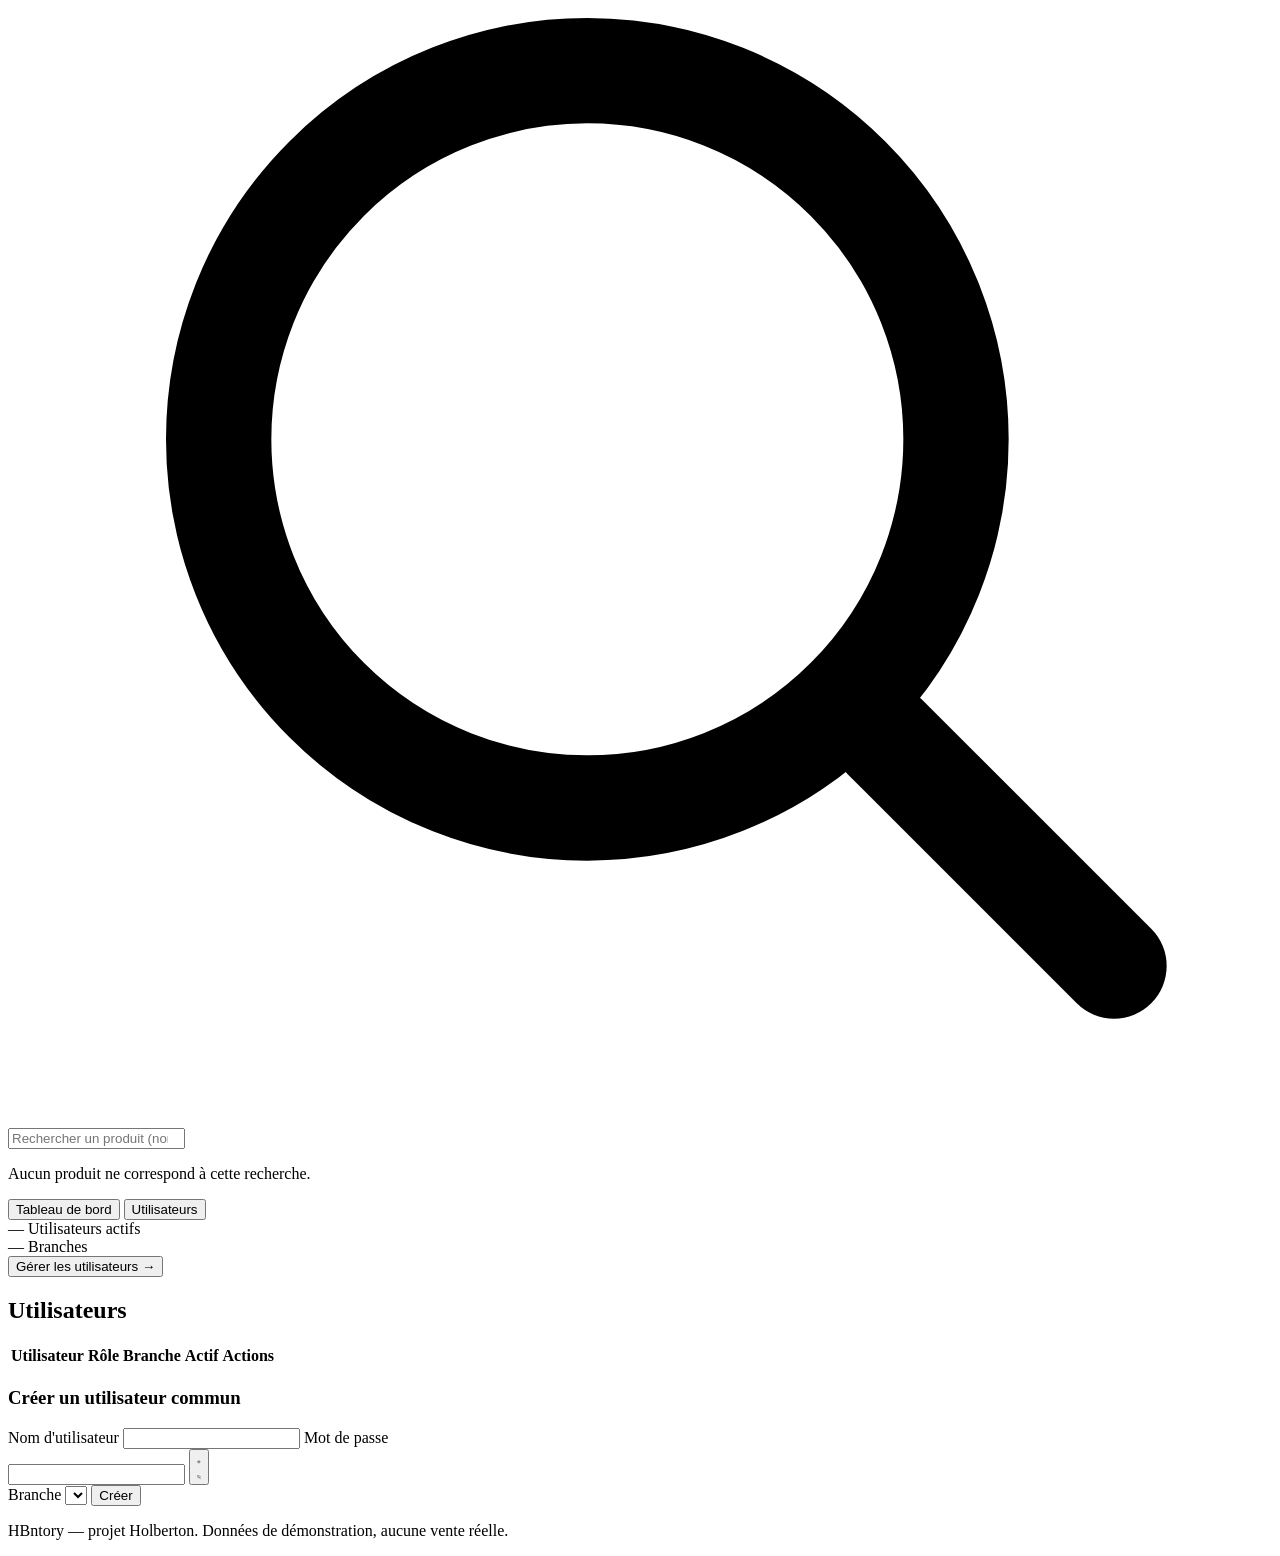
==== commit 55a2429b: "feat: enhance stock management interface with assistant feature and improved UI elements" ====
--- a/backoffice/static/index.html
+++ b/backoffice/static/index.html
@@ -8,6 +8,8 @@
 <link rel="stylesheet" href="/static/style.css">
 </head>
 <body>
+
+<div class="aurora" aria-hidden="true"></div>
 
 <header class="site-header">
   <div class="header-inner">
@@ -87,25 +89,71 @@
   <section id="common-view" class="hidden">
     <nav class="view-nav" id="common-nav">
       <button type="button" class="nav-btn active" data-view="dashboard">Tableau de bord</button>
+      <button type="button" class="nav-btn" data-view="assistant">Assistant produits</button>
       <button type="button" class="nav-btn" data-view="stock">Gestion du stock</button>
     </nav>
 
     <div id="common-page-dashboard" class="view-page">
       <div class="dashboard-grid">
-        <div class="stat-card">
+        <div class="stat-card" style="--i:0">
           <span class="stat-value" id="stat-common-skus">—</span>
           <span class="stat-label">Références en stock</span>
         </div>
-        <div class="stat-card">
+        <div class="stat-card" style="--i:1">
           <span class="stat-value" id="stat-common-units">—</span>
           <span class="stat-label">Unités totales</span>
         </div>
-        <div class="stat-card" data-tone="warn">
+        <div class="stat-card" data-tone="warn" style="--i:2">
           <span class="stat-value" id="stat-common-low">—</span>
           <span class="stat-label">Stock faible</span>
         </div>
       </div>
-      <button type="button" id="go-to-stock-btn">Gestion du stock →</button>
+
+      <div class="assistant-spotlight">
+        <span class="ai-badge">
+          <svg viewBox="0 0 24 24" fill="none" stroke="currentColor" stroke-width="2" stroke-linecap="round" stroke-linejoin="round" aria-hidden="true">
+            <path d="M12 2l2.2 6.2L20 10l-5.8 1.8L12 18l-2.2-6.2L4 10l5.8-1.8L12 2Z"/>
+          </svg>
+          Assistant IA local
+        </span>
+        <p>Une question sur le catalogue ou la disponibilité en stock ? Demandez en langage naturel — gratuit, illimité.</p>
+        <button type="button" id="go-to-assistant-btn">Poser une question →</button>
+      </div>
+
+      <button type="button" id="go-to-stock-btn" class="secondary">Gestion du stock →</button>
+    </div>
+
+    <div id="common-page-assistant" class="view-page hidden">
+      <div class="panel">
+        <h2>Assistant produits</h2>
+        <p class="hint">
+          Posez une question en langage naturel sur le catalogue ou la
+          disponibilité en stock — le même assistant que celui de la page
+          publique (Service IA), pas de connexion supplémentaire requise.
+        </p>
+
+        <div id="assistant-thread" class="chat-thread" aria-live="polite"></div>
+
+        <form id="assistant-form">
+          <label for="assistant-question">Votre question</label>
+          <div class="input-row">
+            <input
+              type="text"
+              id="assistant-question"
+              placeholder="Ex : quelles branches ont du stock du produit HB-LAP-1001 ?"
+              autocomplete="off"
+              maxlength="500"
+              required
+            >
+            <span id="assistant-question-count" class="char-count">0/500</span>
+            <button type="submit" id="assistant-submit-btn">Envoyer</button>
+          </div>
+          <p class="hint">
+            Une réponse peut prendre 1 à 3 minutes (modèle local, voir
+            <code>ai_service/README.md</code>) — vous pouvez annuler à tout moment.
+          </p>
+        </form>
+      </div>
     </div>
 
     <div id="common-page-stock" class="view-page hidden">
@@ -116,12 +164,17 @@
           (nom, description, prix) ; seule la quantité est stockée ici, pour
           votre branche uniquement.
         </p>
-        <label class="catalog-search-label" for="stock-catalog-search">
-          Rechercher un produit
-          <input type="search" id="stock-catalog-search" placeholder="Nom ou SKU… (ex. HB-LAP-1001)">
-        </label>
-        <div id="stock-catalog-grid" class="catalog-grid"></div>
-        <p id="stock-catalog-empty" class="hidden status">Aucun produit ne correspond à cette recherche.</p>
+
+        <div class="search-row">
+          <svg class="search-icon" viewBox="0 0 24 24" fill="none" stroke="currentColor" stroke-width="2" stroke-linecap="round" stroke-linejoin="round" aria-hidden="true">
+            <circle cx="11" cy="11" r="7"/>
+            <path d="m21 21-4.35-4.35"/>
+          </svg>
+          <input type="search" id="stock-search" placeholder="Rechercher un produit (nom ou référence)…" autocomplete="off" aria-label="Rechercher un produit">
+        </div>
+
+        <p id="stock-empty" class="hidden status">Aucun produit ne correspond à cette recherche.</p>
+        <div id="stock-grid" class="stock-grid" aria-live="polite"></div>
       </div>
     </div>
   </section>
@@ -134,11 +187,11 @@
 
     <div id="admin-page-dashboard" class="view-page">
       <div class="dashboard-grid">
-        <div class="stat-card">
+        <div class="stat-card" style="--i:0">
           <span class="stat-value" id="stat-admin-users">—</span>
           <span class="stat-label">Utilisateurs actifs</span>
         </div>
-        <div class="stat-card">
+        <div class="stat-card" style="--i:1">
           <span class="stat-value" id="stat-admin-branches">—</span>
           <span class="stat-label">Branches</span>
         </div>
